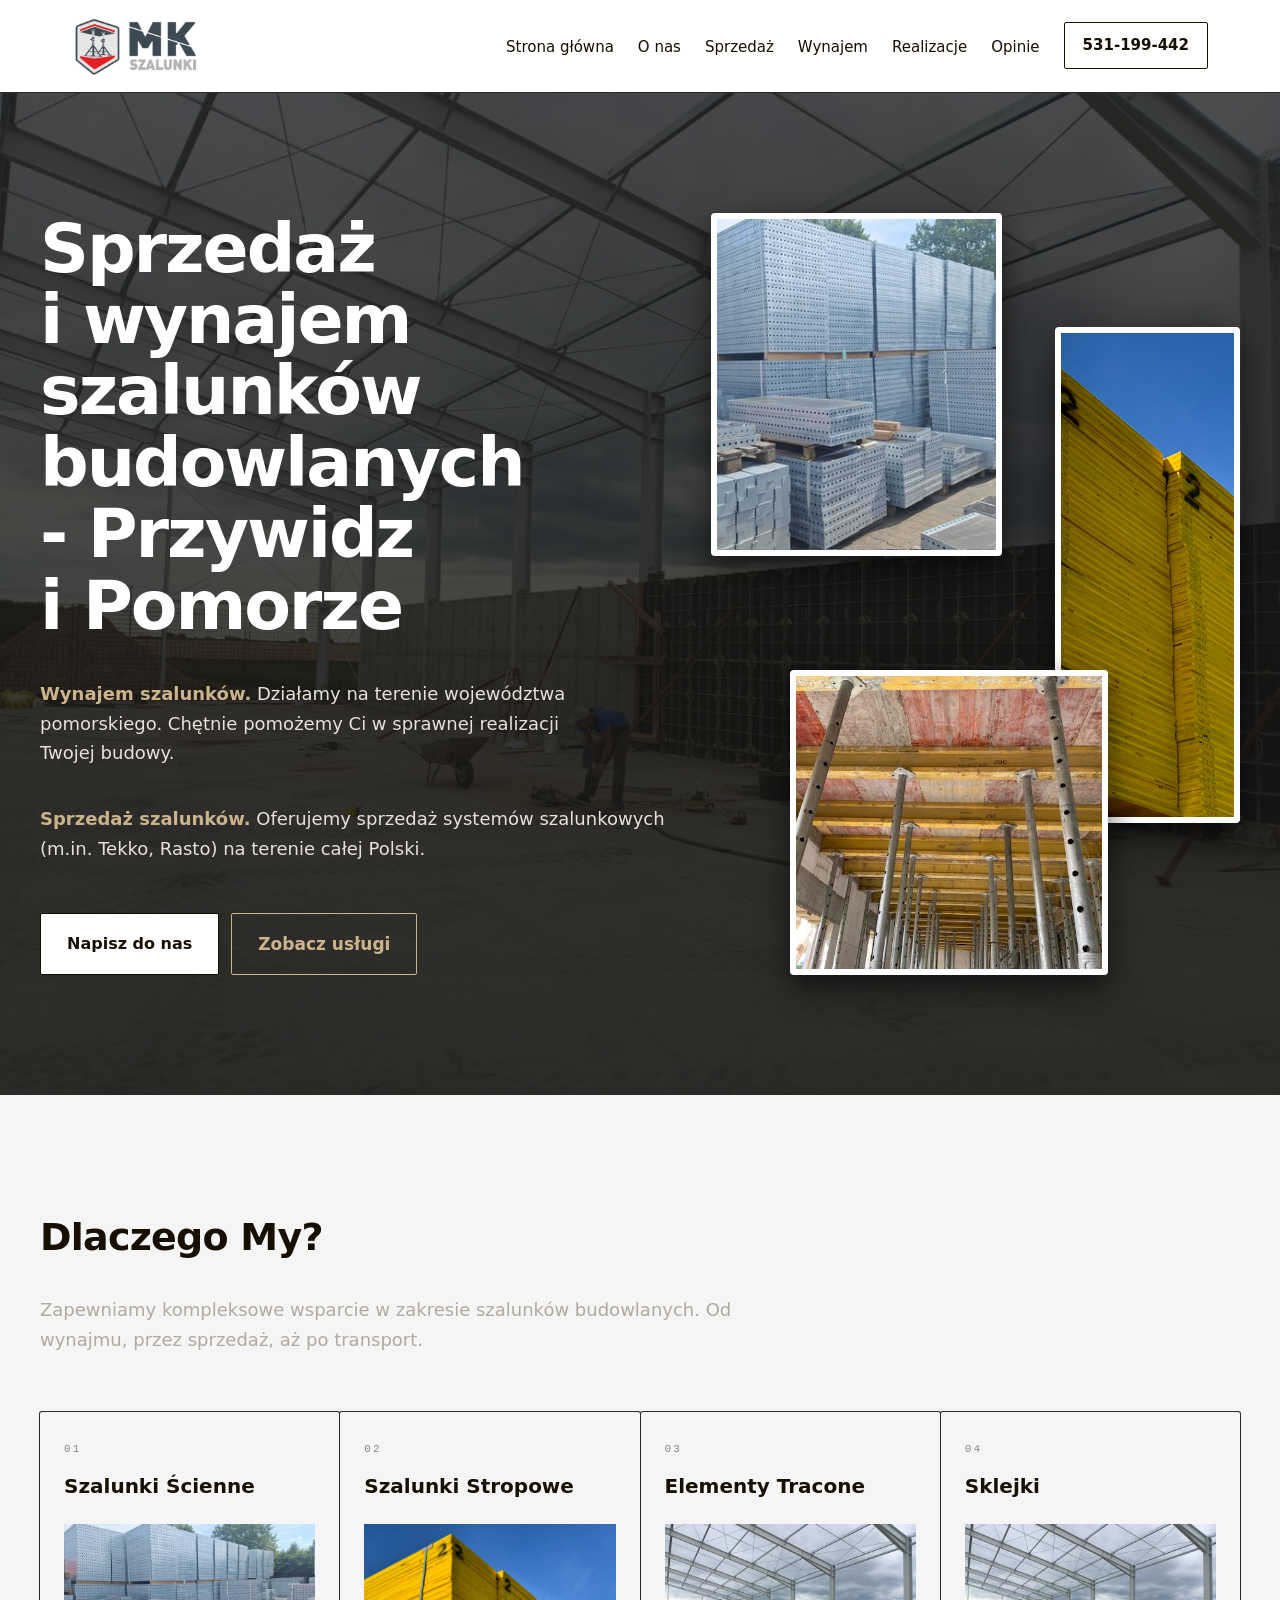
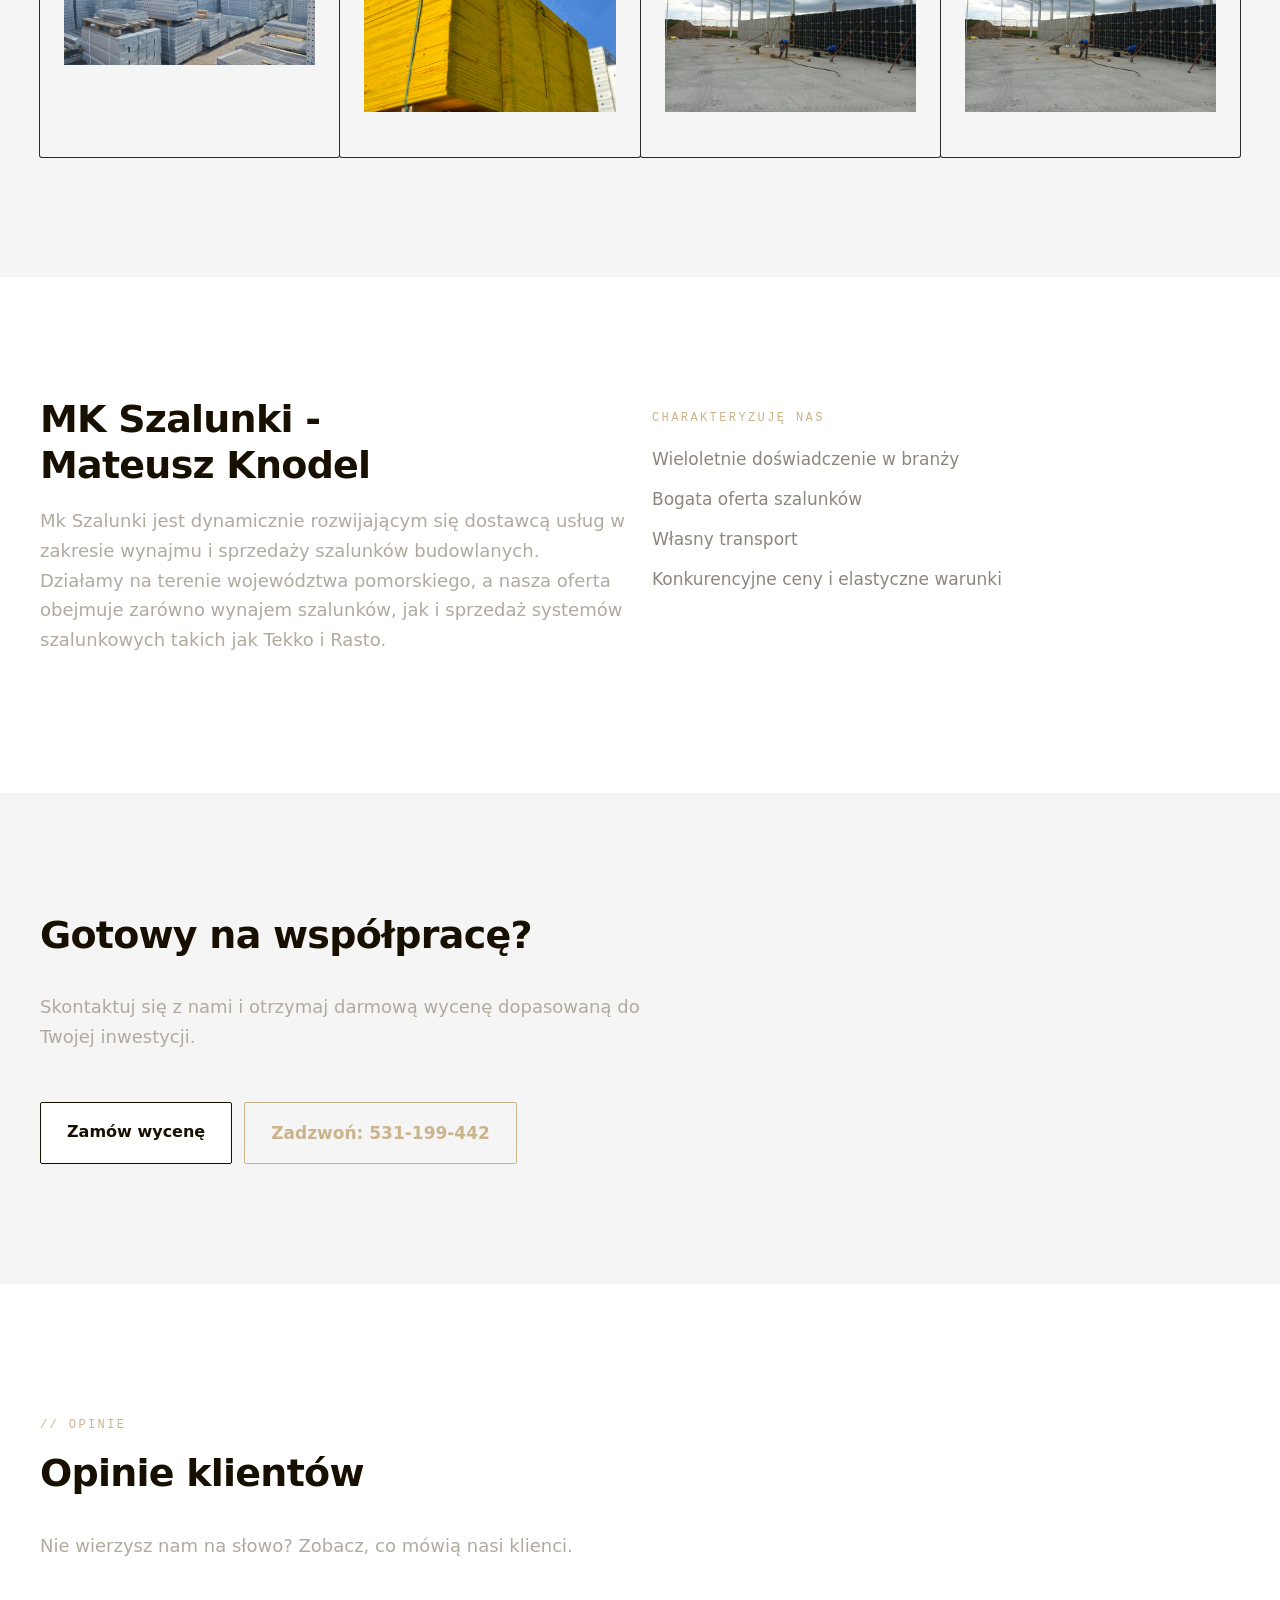
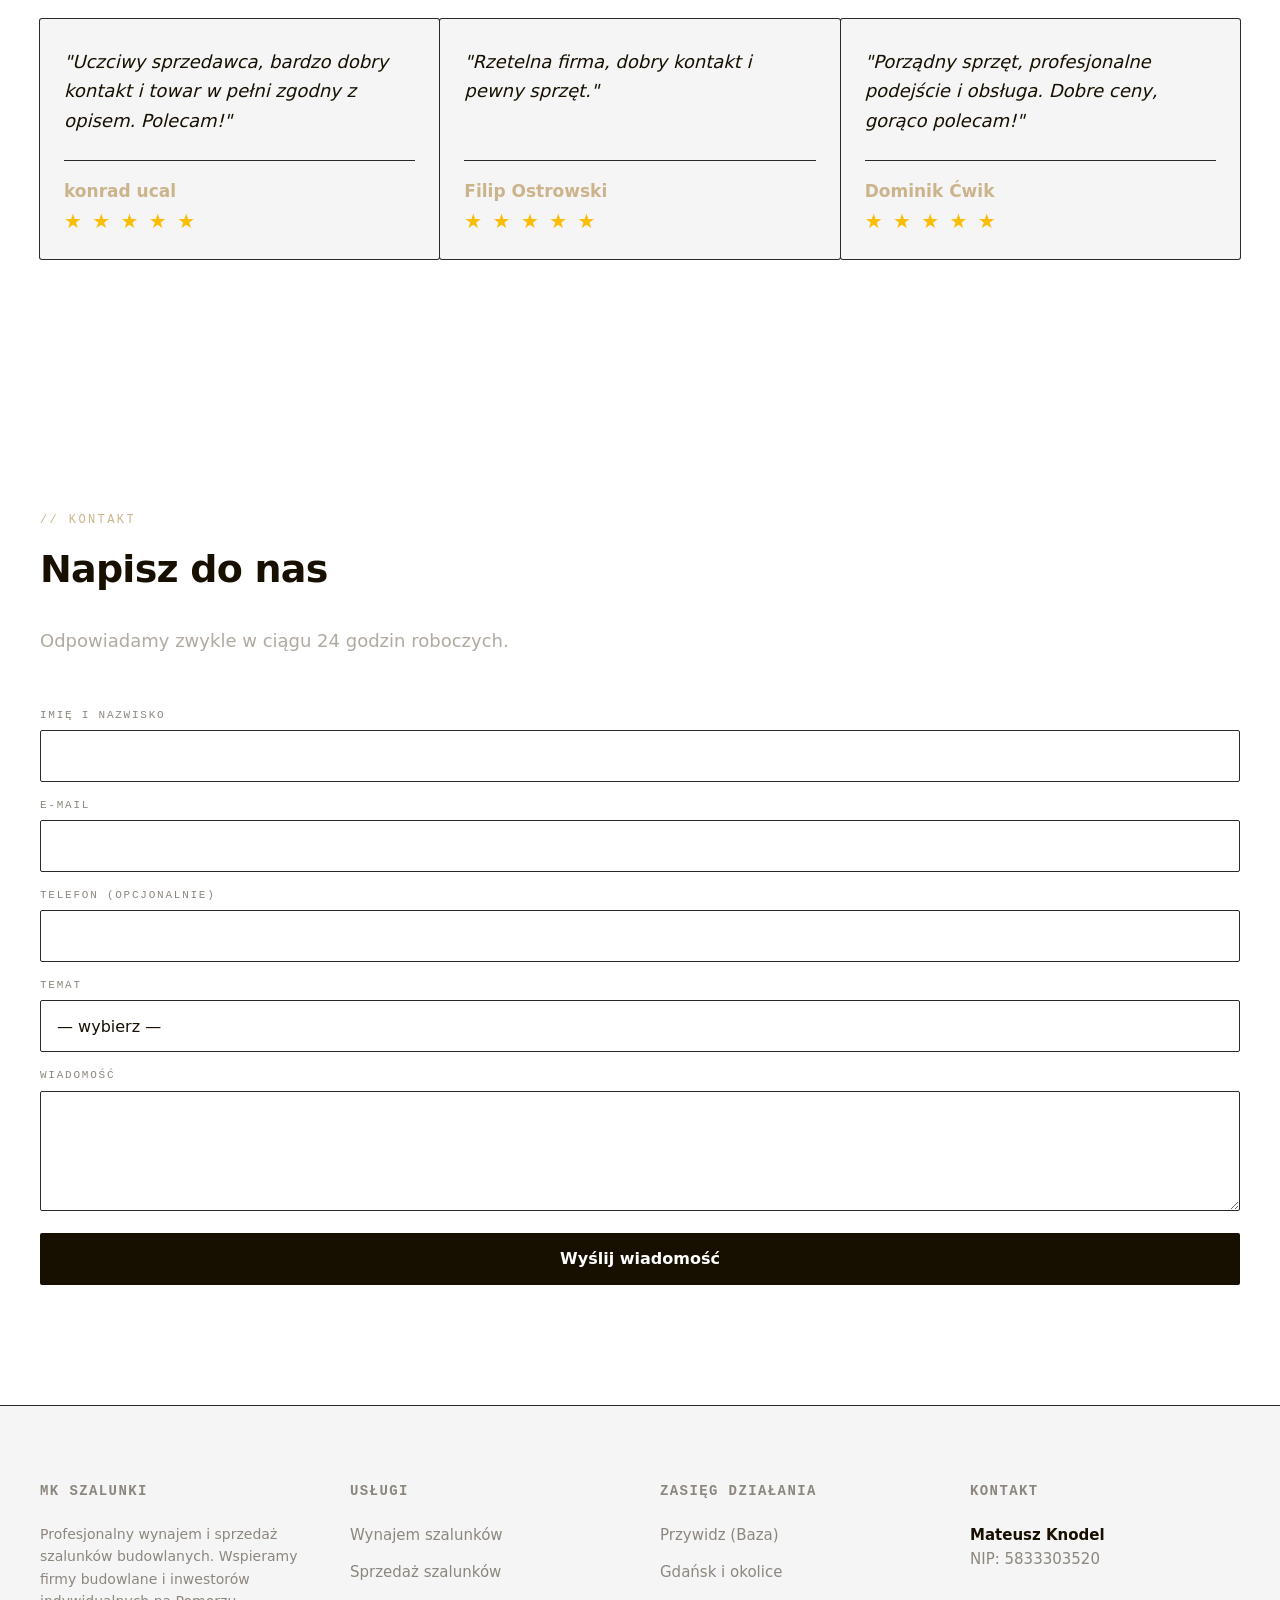
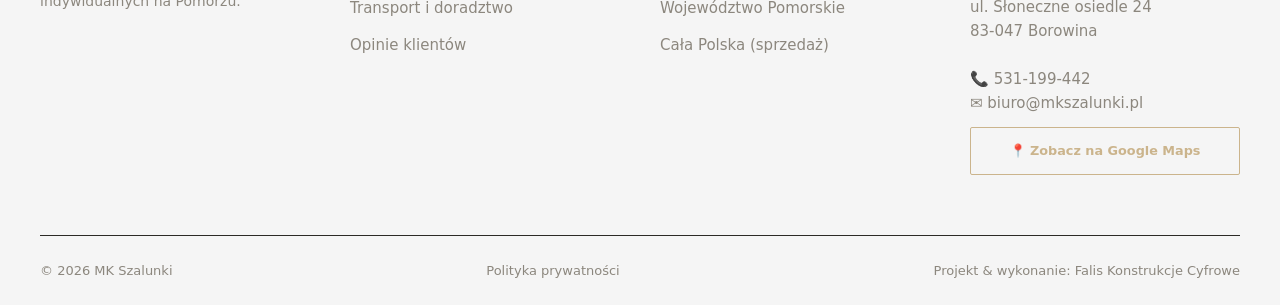
==== index.html @ f3b67e1b "Pierwszy commit - strona MK Szalunki" ====
<!doctype html>
<html lang="pl">
  <head>
    <meta charset="utf-8" />
    <meta
      name="viewport"
      content="width=device-width, initial-scale=1, viewport-fit=cover"
    />
    <meta name="color-scheme" content="dark" />
    <meta name="theme-color" content="#0f0e0d" />

    <!-- ================= SEO ================= -->
    <title>MK Szalunki - Wynajem i Sprzedaż Szalunków Przywidz i Pomorze</title>
    <meta
      name="description"
      content="MK Szalunki oferuje profesjonalny wynajem szalunków na Pomorzu (Przywidz, Gdańsk) oraz sprzedaż systemów Tekko i Rasto w całej Polsce. Doradztwo i atrakcyjne ceny. Sprawdź naszą ofertę!"
    />
    <link rel="canonical" href="https://mkszalunki.pl/" />
    <meta name="robots" content="index, follow, max-image-preview:large" />

    <!-- ================= Open Graph ================= -->
    <meta property="og:type" content="website" />
    <meta property="og:locale" content="pl_PL" />
    <meta property="og:site_name" content="MK Szalunki" />
    <meta
      property="og:title"
      content="MK Szalunki - Wynajem i Sprzedaż Szalunków"
    />
    <meta
      property="og:description"
      content="Wynajem szalunków na Pomorzu i sprzedaż w całej Polsce. Profesjonalne doradztwo i atrakcyjne ceny."
    />
    <meta property="og:url" content="https://mkszalunki.pl/" />
    <meta
      property="og:image"
      content="https://mkszalunki.pl/media/og-image.jpg"
    />
    <meta property="og:image:width" content="1200" />
    <meta property="og:image:height" content="630" />

    <!-- ================= Twitter / X ================= -->
    <meta name="twitter:card" content="summary_large_image" />
    <meta
      name="twitter:title"
      content="MK Szalunki - Wynajem i Sprzedaż Szalunków"
    />
    <meta
      name="twitter:description"
      content="Wynajem szalunków na Pomorzu i sprzedaż w całej Polsce."
    />
    <meta
      name="twitter:image"
      content="https://mkszalunki.pl/media/og-image.jpg"
    />

    <!-- ================= Ikonka ================= -->
    <link rel="icon" href="favicon.svg" type="image/svg+xml" />

    <!-- ================= Style ================= -->
    <link rel="stylesheet" href="style.css" />

    <!-- ================= Structured Data (GEO / SEO) ================= -->
    <script type="application/ld+json">
      {
        "@context": "https://schema.org",
        "@type": "LocalBusiness",
        "name": "MK Szalunki",
        "url": "https://mkszalunki.pl",
        "logo": "https://mkszalunki.pl/logo.svg",
        "image": "https://mkszalunki.pl/media/og-image.jpg",
        "telephone": "+48531199442",
        "email": "biuro@mkszalunki.pl",
        "address": {
          "@type": "PostalAddress",
          "addressLocality": "Przywidz",
          "addressRegion": "Pomorskie",
          "addressCountry": "PL"
        },
        "contactPoint": {
          "@type": "ContactPoint",
          "telephone": "+48531199442",
          "email": "biuro@mkszalunki.pl",
          "contactType": "customer service",
          "availableLanguage": ["pl", "en"]
        }
      }
    </script>
  </head>

  <body>
    <!-- Skip link (a11y) -->
    <a class="screen-reader-text" href="#main">Przejdź do treści</a>

    <div class="wp-site-blocks">
      <!-- ============================================================
         HEADER — wstrzykiwany z header.html
         ============================================================ -->
      <div data-include="header.html"></div>

      <!-- ============================================================
         MAIN
         ============================================================ -->
      <main id="main">
        <!-- ===================== HERO ===================== -->
        <section class="fl-hero fl-section" aria-labelledby="hero-title">
          <div class="fl-hero__grid">
            <!-- LEWA STRONA: Tekst na tle zdjęcia -->
            <div class="fl-hero__content fl-reveal">
              <h1 id="hero-title" class="fl-h1">
                Sprzedaż i wynajem szalunków budowlanych - Przywidz i Pomorze
              </h1>
              <p class="fl-lead">
                <a href="#uslugi"><b>Wynajem szalunków.</b></a> Działamy na
                terenie województwa pomorskiego. Chętnie pomożemy Ci w sprawnej
                realizacji Twojej budowy.
              </p>
              <p class="fl-lead">
                <a href="#uslugi"><b>Sprzedaż szalunków.</b></a> Oferujemy
                sprzedaż systemów szalunkowych (m.in. Tekko, Rasto) na terenie
                całej Polski.
              </p>
              <div class="fl-hero__actions">
                <a class="fl-btn" href="#kontakt">Napisz do nas</a>
                <a class="fl-btn-ghost" href="#uslugi">Zobacz usługi</a>
              </div>
            </div>

            <!-- PRAWA STRONA: 3 pola na zdjęcia -->
            <div class="fl-hero__gallery fl-reveal">
              <img
                src="media/1-1.jpg"
                class="fl-hero__img fl-hero__img-1"
                alt="Szalunki ścienne na budowie"
              />
              <img
                src="media/Plyta-Trojwarstwowa-nieokuta-2klasy.jpeg"
                class="fl-hero__img fl-hero__img-2"
                alt="Montaż szalunków stropowych"
              />
              <img
                src="media/szalunek-4-rotated.jpg"
                class="fl-hero__img fl-hero__img-3"
                alt="Transport szalunków Tekko"
              />
            </div>
          </div>
        </section>

        <!-- ===================== USŁUGI (3 karty) ===================== -->
        <section
          id="uslugi"
          class="fl-section fl-section--surface"
          aria-labelledby="uslugi-title"
        >
          <h2 id="uslugi-title" class="fl-h2">Dlaczego My?</h2>
          <p class="fl-lead">
            Zapewniamy kompleksowe wsparcie w zakresie szalunków budowlanych. Od
            wynajmu, przez sprzedaż, aż po transport.
          </p>

          <div class="fl-grid fl-grid--4">
            <article class="fl-card fl-reveal">
              <div class="fl-card__num">01</div>
              <h3 class="fl-h3">Szalunki Ścienne</h3>
              <p class="fl-muted">
                <img
                  src="/media/1-1.jpg"
                  alt="Płyta szalunkowa 3-warstwowa"
                  class="fl-card__img"
                />
              </p>
            </article>

            <article class="fl-card fl-reveal">
              <div class="fl-card__num">02</div>
              <h3 class="fl-h3">Szalunki Stropowe</h3>
              <p class="fl-muted">
                <img
                  src="/media/Plyta-Trojwarstwowa-nieokuta-2klasy.jpeg"
                  alt="Płyta szalunkowa 2-kласa"
                  class="fl-card__img"
                />
              </p>
            </article>

            <article class="fl-card fl-reveal">
              <div class="fl-card__num">03</div>
              <h3 class="fl-h3">Elementy Tracone</h3>
              <p class="fl-muted">
                <img
                  src="/media/Szalunek-typu-Tekko.jpg"
                  alt="Szalunki tracone"
                  class="fl-card__img"
                />
              </p>
            </article>
            <article class="fl-card fl-reveal">
              <div class="fl-card__num">04</div>
              <h3 class="fl-h3">Sklejki</h3>
              <p class="fl-muted">
                <img
                  src="/media/Szalunek-typu-Tekko.jpg"
                  alt="Szalunki tracone"
                  class="fl-card__img"
                />
              </p>
            </article>
          </div>
        </section>

        <!-- ===================== SPLIT: dwie kolumny ===================== -->
        <section id="o-nas" class="fl-section" aria-labelledby="o-nas-title">
          <div class="wp-block-columns">
            <div class="wp-block-column">
              <h2 id="o-nas-title" class="fl-h2 fl-reveal">
                MK Szalunki - Mateusz Knodel
              </h2>
              <p class="fl-lead fl-reveal">
                Mk Szalunki jest dynamicznie rozwijającym się dostawcą usług w
                zakresie wynajmu i sprzedaży szalunków budowlanych. Działamy na
                terenie województwa pomorskiego, a nasza oferta obejmuje zarówno
                wynajem szalunków, jak i sprzedaż systemów szalunkowych takich
                jak Tekko i Rasto.
              </p>
            </div>
            <div class="wp-block-column">
              <p class="fl-label">Charakteryzuję nas</p>
              <ul class="fl-list">
                <li class="fl-muted">Wieloletnie doświadczenie w branży</li>
                <li class="fl-muted">Bogata oferta szalunków</li>
                <li class="fl-muted">Własny transport</li>
                <li class="fl-muted">
                  Konkurencyjne ceny i elastyczne warunki
                </li>
              </ul>
            </div>
          </div>
        </section>

        <!-- ===================== CTA ===================== -->
        <section
          class="fl-section fl-section--surface"
          aria-labelledby="cta-title"
        >
          <h2 id="cta-title" class="fl-h2 fl-reveal">Gotowy na współpracę?</h2>
          <p class="fl-lead fl-reveal">
            Skontaktuj się z nami i otrzymaj darmową wycenę dopasowaną do Twojej
            inwestycji.
          </p>
          <div class="fl-hero__actions fl-reveal">
            <a class="fl-btn" href="#kontakt">Zamów wycenę</a>
            <a class="fl-btn-ghost" href="tel:+48531199442"
              >Zadzwoń: 531-199-442</a
            >
          </div>
        </section>

        <!-- ===================== Opinie ===================== -->
        <section id="opinie" class="fl-section" aria-labelledby="opinie-title">
          <p class="fl-label">// Opinie</p>
          <h2 id="opinie-title" class="fl-h2">Opinie klientów</h2>
          <p class="fl-lead">
            Nie wierzysz nam na słowo? Zobacz, co mówią nasi klienci.
          </p>

          <div class="fl-grid fl-grid--3">
            <!-- Karta opinii 1 -->
            <article class="fl-card fl-reveal">
              <blockquote class="fl-quote">
                <p>
                  "Uczciwy sprzedawca, bardzo dobry kontakt i towar w pełni
                  zgodny z opisem. Polecam!"
                </p>
              </blockquote>
              <div class="fl-quote__author">
                <cite>konrad ucal</cite>
                <div class="fl-stars" aria-label="Ocena 5 na 5 gwiazdek">
                  &#9733;&nbsp;&#9733;&nbsp;&#9733;&nbsp;&#9733;&nbsp;&#9733;
                </div>
              </div>
            </article>

            <!-- Karta opinii 2 -->
            <article class="fl-card fl-reveal">
              <blockquote class="fl-quote">
                <p>"Rzetelna firma, dobry kontakt i pewny sprzęt."</p>
              </blockquote>
              <div class="fl-quote__author">
                <cite>Filip Ostrowski</cite>
                <div class="fl-stars" aria-label="Ocena 5 na 5 gwiazdek">
                  &#9733;&nbsp;&#9733;&nbsp;&#9733;&nbsp;&#9733;&nbsp;&#9733;
                </div>
              </div>
            </article>

            <!-- Karta opinii 3 -->
            <article class="fl-card fl-reveal">
              <blockquote class="fl-quote">
                <p>
                  "Porządny sprzęt, profesjonalne podejście i obsługa. Dobre
                  ceny, gorąco polecam!"
                </p>
              </blockquote>
              <div class="fl-quote__author">
                <cite>Dominik Ćwik</cite>
                <div class="fl-stars" aria-label="Ocena 5 na 5 gwiazdek">
                  &#9733;&nbsp;&#9733;&nbsp;&#9733;&nbsp;&#9733;&nbsp;&#9733;
                </div>
              </div>
            </article>
          </div>
        </section>

        <!-- ===================== KONTAKT (formularz) ===================== -->
        <section
          id="kontakt"
          class="fl-section"
          aria-labelledby="kontakt-title"
        >
          <p class="fl-label">// Kontakt</p>
          <h2 id="kontakt-title" class="fl-h2">Napisz do nas</h2>
          <p class="fl-lead">Odpowiadamy zwykle w ciągu 24 godzin roboczych.</p>

          <form class="fl-form" action="#" method="post" novalidate>
            <div>
              <label for="f-name">Imię i nazwisko</label>
              <input
                id="f-name"
                name="name"
                type="text"
                required
                autocomplete="name"
              />
            </div>

            <div>
              <label for="f-email">E-mail</label>
              <input
                id="f-email"
                name="email"
                type="email"
                required
                autocomplete="email"
              />
            </div>

            <div>
              <label for="f-tel">Telefon (opcjonalnie)</label>
              <input
                id="f-tel"
                name="tel"
                type="tel"
                autocomplete="tel"
                inputmode="tel"
              />
            </div>

            <div>
              <label for="f-topic">Temat</label>
              <select id="f-topic" name="topic">
                <option value="">— wybierz —</option>
                <option value="wycena">Wycena</option>
                <option value="wspolpraca">Współpraca</option>
                <option value="inne">Inne</option>
              </select>
            </div>

            <div>
              <label for="f-msg">Wiadomość</label>
              <textarea id="f-msg" name="message" required></textarea>
            </div>

            <!-- Honeypot antyspamowy -->
            <input
              type="text"
              name="_trap"
              class="fl-form__trap"
              tabindex="-1"
              autocomplete="off"
              aria-hidden="true"
            />

            <button type="submit" class="fl-btn">Wyślij wiadomość</button>
          </form>
        </section>
      </main>

      <!-- ============================================================
         FOOTER — wstrzykiwany z footer.html
         ============================================================ -->
      <div data-include="footer.html"></div>
    </div>
    <!-- /.wp-site-blocks -->

    <script src="script.js" defer></script>
  </body>
</html>
---- style.css ----
/*
Theme Name: FL Framework
Theme URI: https://konstrukcjecyfrowe.pl
Author: Falis Konstrukcje Cyfrowe
Author URI: https://konstrukcjecyfrowe.pl
Description: Autorski framework autorstwa Falis Konstrukcje Cyfrowe.
Version: 1.0.0
License: GNU General Public License v2 or later
Text Domain: fl-framework
*/

/* ==========================================================================
   Variables
   ========================================================================== */
:root {
  --fl-bg: #ffffff;
  --fl-surface: #f5f5f5;
  --fl-layer: #1f1d1a;
  --fl-line: #2c2a26;
  --fl-txt: #171001;
  --fl-body: #b0aaa0;
  --fl-muted: #8c877e;
  --fl-sand: #cbb48c;
  --fl-sand-hi: #e2aeae;

  --fl-font:
    system-ui, -apple-system, "Segoe UI Variable Text", "Segoe UI",
    "Helvetica Neue", Helvetica, "Liberation Sans", Arial, sans-serif;
  --fl-mono:
    ui-monospace, "SF Mono", "Cascadia Mono", "Segoe UI Mono", Menlo, Consolas,
    monospace;

  --fl-max: 1200px;
  --fl-pad: 20px;
  --fl-gap: 16px;
  --fl-section: 64px;
  --fl-head: 64px;

  --fl-radius: 2px;
  --fl-ease: cubic-bezier(0.2, 0.6, 0.2, 1);
}

@media (min-width: 48em) {
  :root {
    --fl-pad: 28px;
    --fl-gap: 24px;
    --fl-section: 88px;
  }
}

@media (min-width: 64em) {
  :root {
    --fl-pad: 32px;
    --fl-section: 120px;
  }
}

@media (min-width: 90em) {
  :root {
    --fl-pad: 48px;
    --fl-gap: 32px;
  }
}

/* ==========================================================================
   Reset & Base
   ========================================================================== */
*,
*::before,
*::after {
  box-sizing: border-box;
}

html {
  scroll-behavior: smooth;
  scroll-padding-top: calc(var(--fl-head) + 8px);
}

body {
  background: var(--fl-bg);
  color: var(--fl-txt);
  font-family: var(--fl-font);
  font-size: 17px;
  line-height: 1.65;
  margin: 0;
  -webkit-font-smoothing: antialiased;
  text-rendering: optimizeLegibility;
  min-height: 100dvh;
}

img,
picture,
video,
svg {
  max-width: 100%;
  height: auto;
  display: block;
}

::selection {
  background: var(--fl-sand);
  color: var(--fl-bg);
}

body a {
  color: var(--fl-sand);
  text-decoration: none;
  transition: color 0.2s var(--fl-ease);
}

body a:hover {
  color: var(--fl-sand-hi);
}

/* ==========================================================================
   Typography & Layout
   ========================================================================== */
.fl-label {
  font-family: var(--fl-mono);
  font-size: 12px;
  letter-spacing: 0.2em;
  text-transform: uppercase;
  color: var(--fl-sand);
  margin-bottom: 16px;
}

.fl-h1 {
  font-size: clamp(2.25rem, 7vw, 4.25rem);
  line-height: 1.05;
  letter-spacing: -0.03em;
  font-weight: 700;
  margin: 0 0 20px;
  text-wrap: balance;
}

.fl-h2 {
  font-size: clamp(1.625rem, 4vw, 2.375rem);
  line-height: 1.2;
  letter-spacing: -0.02em;
  font-weight: 650;
  margin: 0 0 16px;
  text-wrap: balance;
}

.fl-h3 {
  font-size: 1.25rem;
  font-weight: 600;
  line-height: 1.3;
  margin: 0 0 8px;
}

.fl-lead {
  font-size: 1.125rem;
  color: var(--fl-body);
  max-width: 62ch;
  text-wrap: pretty;
}

.fl-muted {
  color: var(--fl-muted);
}

.fl-small {
  font-size: 0.875rem;
  color: var(--fl-muted);
}

.fl-section {
  padding-block: var(--fl-section);
  padding-inline: var(--fl-pad);
  display: grid;
  grid-template-columns: minmax(0, var(--fl-max));
  justify-content: center;
}

.fl-section--surface {
  background: var(--fl-surface);
  color: var(--fl-txt);
}

/* ==========================================================================
   Components (Buttons & Cards)
   ========================================================================== */
a.fl-btn,
.fl-btn .wp-block-button__link {
  display: inline-flex;
  align-items: center;
  justify-content: center;
  background: var(--fl-bg);
  color: var(--fl-txt);
  font-weight: 600;
  font-size: 1rem;
  padding: 16px 26px;
  border: 1px solid var(--fl-txt);
  border-radius: var(--fl-radius);
  min-height: 48px;
  transition: all 0.22s var(--fl-ease);
  cursor: pointer;
}

a.fl-btn:hover {
  background: var(--fl-sand);
  border-color: var(--fl-sand);
  color: var(--fl-bg);
}

a.fl-btn-ghost {
  position: relative;
  display: inline-flex;
  align-items: center;
  justify-content: center;
  overflow: hidden;
  background: transparent;
  color: var(--fl-sand);
  padding: 16px 26px;
  min-height: 48px;
  border: 1px solid var(--fl-sand);
  border-radius: var(--fl-radius);
  font-weight: 600;
  transition: color 0.22s var(--fl-ease);
  z-index: 0;
}

a.fl-btn-ghost::before {
  content: "";
  position: absolute;
  inset: 0;
  background: var(--fl-sand);
  transform: scaleX(0);
  transform-origin: left center;
  transition: transform 0.22s var(--fl-ease);
  z-index: -1;
}

a.fl-btn-ghost:hover {
  color: var(--fl-bg);
}

a.fl-btn-ghost:hover::before {
  transform: scaleX(1);
}

.fl-grid {
  display: grid;
  gap: 1px;
  margin-top: 40px;
  align-items: stretch;
}

@media (min-width: 48em) {
  .fl-grid--4 {
    grid-template-columns: repeat(4, minmax(0, 1fr));
    grid-auto-rows: 1fr;
  }
  .fl-grid--3 {
    grid-template-columns: repeat(3, minmax(0, 1fr));
    grid-auto-rows: 1fr;
  }
  .fl-grid--2 {
    grid-template-columns: repeat(2, minmax(0, 1fr));
    grid-auto-rows: 1fr;
  }
}

.fl-card {
  display: flex;
  flex-direction: column;
  height: 100%;
  background: var(--fl-surface);
  box-shadow: 0 0 0 1px var(--fl-line);
  padding: 28px 24px;
  border-radius: var(--fl-radius);
  transition: all 0.22s var(--fl-ease);
  color: var(--fl-txt);
}

.fl-card:hover {
  background: var(--fl-layer);
  color: var(--fl-bg);
  box-shadow: 0 0 0 1px var(--fl-sand);
  transform: translateY(-3px);
}

/* Wymusza biały kolor dla wszystkich tekstów w środku karty przy hoverze */
.fl-card:hover * {
  color: var(--fl-bg) !important;
}

/* Wyjątek dla gwiazdek, żeby pozostały żółte na ciemnym tle */
.fl-card:hover .fl-stars {
  color: #fbbc04 !important;
}

.fl-card__num {
  font-family: var(--fl-mono);
  font-size: 0.6875rem;
  letter-spacing: 0.2em;
  color: var(--fl-muted);
  margin-bottom: 14px;
}

/* ==========================================================================
   Quotations & Ratings
   ========================================================================== */
.fl-quote {
  margin: 0 0 24px 0;
  font-size: 1.125rem;
  font-style: italic;
  color: var(--fl-txt);
}

.fl-quote p {
  margin: 0;
}

.fl-quote__author {
  margin-top: auto;
  display: flex;
  flex-direction: column;
  border-top: 1px solid var(--fl-line);
  padding-top: 16px;
}

.fl-quote__author cite {
  font-weight: 600;
  font-style: normal;
  color: var(--fl-sand);
}

.fl-stars {
  color: #fbbc04;
  font-size: 1.25rem;
  letter-spacing: 2px;
  line-height: 1;
  margin-top: 6px;
}

/* ==========================================================================
   Forms
   ========================================================================== */
.fl-form {
  display: grid;
  gap: 14px;
  margin-top: 32px;
  position: relative;
}

.fl-form label {
  font-family: var(--fl-mono);
  font-size: 0.6875rem;
  letter-spacing: 0.16em;
  text-transform: uppercase;
  color: var(--fl-muted);
  display: block;
  margin-bottom: 6px;
}

.fl-form input[type="text"],
.fl-form input[type="tel"],
.fl-form input[type="email"],
.fl-form select,
.fl-form textarea,
.fl-form .wpcf7-text,
.fl-form .wpcf7-email,
.fl-form .wpcf7-textarea {
  -webkit-appearance: none;
  appearance: none;
  box-sizing: border-box;
  width: 100%;
  min-height: 52px;
  background: var(--fl-bg) !important;
  border: 1px solid var(--fl-line) !important;
  border-radius: var(--fl-radius) !important;
  color: var(--fl-txt) !important;
  font-family: inherit;
  font-size: 16px;
  padding: 14px 16px;
  box-shadow: none !important;
  transition: all 0.2s linear;
}

.fl-form textarea {
  min-height: 120px;
  resize: vertical;
}

.fl-form input:focus,
.fl-form select:focus,
.fl-form textarea:focus {
  outline: none;
  border-color: var(--fl-sand) !important;
  background: var(--fl-layer) !important;
  color: var(--fl-bg) !important;
}

.fl-form button,
.fl-form input[type="submit"],
.fl-form .wpcf7-submit,
.fl-form .wpforms-submit {
  width: 100%;
  min-height: 52px;
  background: var(--fl-txt) !important;
  color: var(--fl-bg) !important;
  border: 0 !important;
  border-radius: var(--fl-radius) !important;
  font-family: inherit;
  font-size: 1rem;
  font-weight: 600;
  cursor: pointer;
  transition: background 0.22s var(--fl-ease);
}

.fl-form button:hover,
.fl-form input[type="submit"]:hover,
.fl-form .wpcf7-submit:hover {
  background: var(--fl-sand) !important;
}

.fl-form__trap {
  position: absolute !important;
  left: -9999px !important;
  width: 1px !important;
  height: 1px !important;
  opacity: 0 !important;
}

/* ==========================================================================
   WordPress Overrides
   ========================================================================== */
.fl-header,
.fl-hero,
.fl-section,
.fl-footer {
  box-sizing: border-box;
  width: 100%;
  max-width: none;
  margin-inline: 0;
}

.wp-site-blocks {
  padding-top: 0 !important;
  padding-bottom: 0 !important;
}

.wp-site-blocks > main {
  margin-top: 0 !important;
}

.fl-hero .wp-block-columns,
.fl-section .wp-block-columns,
.fl-footer .wp-block-columns {
  display: flex;
  flex-wrap: wrap;
  gap: var(--fl-gap);
}

.fl-hero .wp-block-column,
.fl-section .wp-block-column,
.fl-footer .wp-block-column {
  flex: 1 1 0;
  min-width: 0;
  word-break: break-word;
}

@media (max-width: 781px) {
  .fl-hero .wp-block-column,
  .fl-section .wp-block-column,
  .fl-footer .wp-block-column {
    flex-basis: 100% !important;
  }
}

.screen-reader-text {
  position: absolute !important;
  width: 1px;
  height: 1px;
  overflow: hidden;
  clip: rect(1px, 1px, 1px, 1px);
  white-space: nowrap;
}

.alignleft {
  float: left;
  margin-right: 1rem;
  margin-bottom: 1rem;
}
.alignright {
  float: right;
  margin-left: 1rem;
  margin-bottom: 1rem;
}
.aligncenter {
  display: block;
  margin-inline: auto;
  margin-bottom: 1rem;
}

/* ==========================================================================
   Animations & Accessibility
   ========================================================================== */
@supports (animation-timeline: view()) {
  @media (prefers-reduced-motion: no-preference) {
    .fl-reveal {
      animation: fl-in linear both;
      animation-timeline: view();
      animation-range: entry 10% cover 26%;
    }
  }
}

@keyframes fl-in {
  from {
    opacity: 0;
    transform: translateY(18px);
  }
  to {
    opacity: 1;
    transform: none;
  }
}

@media (prefers-reduced-motion: reduce) {
  * {
    animation: none !important;
    transition: none !important;
    scroll-behavior: auto !important;
  }
}

/* ==========================================================================
   Header
   ========================================================================== */
.fl-header {
  position: sticky;
  top: 0;
  z-index: 50;
  background: color-mix(in srgb, var(--fl-bg) 88%, transparent);
  backdrop-filter: blur(10px);
  -webkit-backdrop-filter: blur(10px);
  border-bottom: 1px solid var(--fl-line);
  transition: transform 0.25s var(--fl-ease);
}

.fl-header--hidden {
  transform: translateY(-100%);
}

.fl-header__inner {
  display: flex;
  align-items: center;
  justify-content: space-between;
  gap: var(--fl-gap);
  max-width: var(--fl-max);
  margin-inline: auto;
  padding: 14px var(--fl-pad);
  min-height: var(--fl-head);
}

.fl-header__brand {
  display: inline-flex;
  align-items: center;
  gap: 8px;
  font-weight: 700;
  color: var(--fl-txt);
}

.fl-header__brand img {
  display: block;
  width: 130px;
  height: auto;
}

.fl-header__brand span {
  color: var(--fl-sand);
}

.fl-header__nav ul {
  display: flex;
  align-items: center;
  gap: 24px;
  margin: 0;
  padding: 0;
  list-style: none;
}

.fl-header__nav a {
  font-size: 0.9375rem;
  color: var(--fl-txt);
}

.fl-header__nav a:hover {
  color: var(--fl-sand-hi);
}

.fl-header__nav .fl-btn {
  padding: 10px 18px;
  min-height: 40px;
  font-size: 0.9375rem;
  color: var(--fl-txt);
}

.fl-header__nav .fl-btn:hover {
  color: var(--fl-bg);
}

/* ==========================================================================
   Hero
   ========================================================================== */
.fl-hero {
  background-image:
    linear-gradient(rgba(23, 22, 20, 0.75), rgba(23, 22, 20, 0.85)),
    url("media/Szalunek-typu-Tekko.jpg");
  background-size: cover;
  background-position: center;
  background-repeat: no-repeat;
  color: #ffffff;
}

.fl-hero__grid {
  display: grid;
  gap: var(--fl-gap);
  align-items: stretch;
}

.fl-hero__content {
  display: flex;
  flex-direction: column;
  justify-content: center;
}

.fl-hero__content .fl-h1 {
  color: #ffffff;
}

.fl-hero__content .fl-lead {
  color: #e6e2da;
}

.fl-hero__content .fl-lead a {
  color: var(--fl-sand);
}

.fl-hero__content .fl-lead a:hover {
  color: var(--fl-sand-hi);
}

.fl-hero__gallery {
  display: none;
}

.fl-hero__actions {
  display: flex;
  flex-wrap: wrap;
  gap: 12px;
  margin-top: 32px;
}

/* Hero Desktop Collage */
@media (min-width: 64em) {
  .fl-hero__grid {
    grid-template-columns: 1.1fr 0.9fr;
  }

  .fl-hero__content {
    padding-right: 20px;
  }

  .fl-hero__gallery {
    display: block;
    position: relative;
    min-height: 550px;
  }

  .fl-hero__img {
    position: absolute;
    object-fit: cover;
    object-position: center;
    border-radius: 4px;
    border: 6px solid #ffffff;
    box-shadow: 0 12px 32px rgba(0, 0, 0, 0.6);
    transition:
      transform 0.3s ease,
      z-index 0.3s ease;
  }

  .fl-hero__img-1 {
    top: 0;
    left: 0;
    width: 55%;
    height: 45%;
    z-index: 1;
  }

  .fl-hero__img-2 {
    top: 15%;
    right: 0;
    width: 35%;
    height: 65%;
    z-index: 2;
  }

  .fl-hero__img-3 {
    bottom: 0;
    left: 15%;
    width: 60%;
    height: 40%;
    z-index: 3;
  }

  .fl-hero__gallery img:hover {
    z-index: 10;
    transform: scale(1.03);
  }
}

/* ==========================================================================
   Utilities & Footer
   ========================================================================== */
.fl-list {
  list-style: none;
  padding: 0;
  margin: 0;
  display: grid;
  gap: 12px;
}

.fl-footer {
  background: var(--fl-surface);
  border-top: 1px solid var(--fl-line);
  padding-top: 60px;
  padding-inline: var(--fl-pad);
  color: var(--fl-txt);
}

/* Główna siatka - automatycznie dopasowuje kolumny */
.fl-footer__inner {
  display: grid;
  gap: 40px;
  max-width: var(--fl-max);
  margin-inline: auto;
  /* Mobile: 1 kolumna, Tablet: 2, Desktop: 4 */
  grid-template-columns: repeat(auto-fit, minmax(240px, 1fr));
}

.fl-foot-title {
  font-family: var(--fl-mono);
  font-size: 0.875rem;
  letter-spacing: 0.1em;
  text-transform: uppercase;
  font-weight: 700;
  color: var(--fl-txt);
  margin-bottom: 20px;
}

.fl-footer__col p {
  color: var(--fl-muted);
}

/* Listy w stopce */
.fl-footer__list {
  list-style: none;
  padding: 0;
  margin: 0;
  display: flex;
  flex-direction: column;
  gap: 12px;
}

.fl-footer__list li {
  color: var(--fl-muted);
  font-size: 0.9375rem;
}

.fl-footer__list a,
.fl-footer__link {
  color: var(--fl-muted);
  transition: color 0.2s var(--fl-ease);
}

.fl-footer__list a:hover,
.fl-footer__link:hover {
  color: var(--fl-sand);
}

/* Adres (dane NAP) */
.fl-footer__address {
  font-style: normal;
  color: var(--fl-muted);
  font-size: 0.9375rem;
  line-height: 1.6;
}

.fl-footer__address strong {
  color: var(--fl-txt);
}

/* Dolny pasek */
.fl-footer__bar {
  max-width: var(--fl-max);
  margin-inline: auto;
  margin-top: 60px;
  padding-block: 24px;
  border-top: 1px solid var(--fl-line);
  display: flex;
  flex-direction: column;
  gap: 12px;
  font-size: 0.8125rem;
  color: var(--fl-muted);
}

.fl-footer__bar a {
  color: var(--fl-muted);
}

.fl-footer__bar a:hover {
  color: var(--fl-sand);
}

@media (min-width: 48em) {
  .fl-footer__bar {
    flex-direction: row;
    justify-content: space-between;
    align-items: center;
  }
}

/* ==========================================================================
   Mobile Menu
   ========================================================================== */
@media (max-width: 47.99em) {
  .fl-header__nav ul {
    gap: 14px;
  }
  .fl-header__nav a:not(.fl-btn) {
    font-size: 0.875rem;
  }
  .fl-header__inner {
    padding-block: 10px;
  }
}

body.fl-no-scroll {
  overflow: hidden;
}

.fl-header__toggle {
  display: none;
  align-items: center;
  justify-content: center;
  width: 44px;
  height: 44px;
  padding: 0;
  background: transparent;
  border: 1px solid var(--fl-line);
  border-radius: var(--fl-radius);
  color: var(--fl-txt);
  cursor: pointer;
  transition:
    border-color 0.2s var(--fl-ease),
    background 0.2s var(--fl-ease);
  -webkit-tap-highlight-color: transparent;
}

.fl-header__toggle:hover {
  border-color: var(--fl-sand);
  background: var(--fl-layer);
}

.fl-header__toggle:focus-visible {
  outline: 2px solid var(--fl-sand);
  outline-offset: 2px;
}

.fl-header__toggle-bars {
  position: relative;
  display: block;
  width: 20px;
  height: 14px;
}

.fl-header__toggle-bars span {
  position: absolute;
  left: 0;
  width: 100%;
  height: 2px;
  background: currentColor;
  border-radius: 1px;
  transition:
    transform 0.25s var(--fl-ease),
    opacity 0.2s var(--fl-ease),
    top 0.25s var(--fl-ease);
}

.fl-header__toggle-bars span:nth-child(1) {
  top: 0;
}
.fl-header__toggle-bars span:nth-child(2) {
  top: 6px;
}
.fl-header__toggle-bars span:nth-child(3) {
  top: 12px;
}

.fl-header.is-open .fl-header__toggle-bars span:nth-child(1) {
  top: 6px;
  transform: rotate(45deg);
}
.fl-header.is-open .fl-header__toggle-bars span:nth-child(2) {
  opacity: 0;
}
.fl-header.is-open .fl-header__toggle-bars span:nth-child(3) {
  top: 6px;
  transform: rotate(-45deg);
}

@media (max-width: 47.99em) {
  .fl-header__toggle {
    display: inline-flex;
  }

  .fl-header__nav {
    position: fixed;
    inset: var(--fl-head) 0 0 0;
    background: var(--fl-bg);
    padding: var(--fl-pad);
    border-top: 1px solid var(--fl-line);
    transform: translateY(-8px);
    opacity: 0;
    visibility: hidden;
    pointer-events: none;
    transition:
      opacity 0.22s var(--fl-ease),
      transform 0.22s var(--fl-ease),
      visibility 0.22s var(--fl-ease);
    overflow-y: auto;
    z-index: 40;
  }

  .fl-header.is-open .fl-header__nav {
    transform: translateY(0);
    opacity: 1;
    visibility: visible;
    pointer-events: auto;
  }

  .fl-header__nav ul {
    flex-direction: column;
    align-items: stretch;
    gap: 0;
  }

  .fl-header__nav li {
    border-bottom: 1px solid var(--fl-line);
  }

  .fl-header__nav li:last-child {
    border-bottom: 0;
    padding-top: 16px;
  }

  .fl-header__nav a {
    display: block;
    padding: 16px 4px;
    font-size: 1.125rem;
    color: var(--fl-txt);
  }

  .fl-header__nav a:hover {
    color: var(--fl-sand);
  }

  .fl-header__nav .fl-btn {
    display: flex;
    width: 100%;
    min-height: 52px;
    padding: 16px 26px;
    font-size: 1rem;
  }

  .fl-header__toggle {
    position: relative;
    z-index: 60;
  }
}

@media (prefers-reduced-motion: reduce) {
  .fl-header,
  .fl-header__nav,
  .fl-header__toggle-bars span {
    transition: none !important;
  }
}
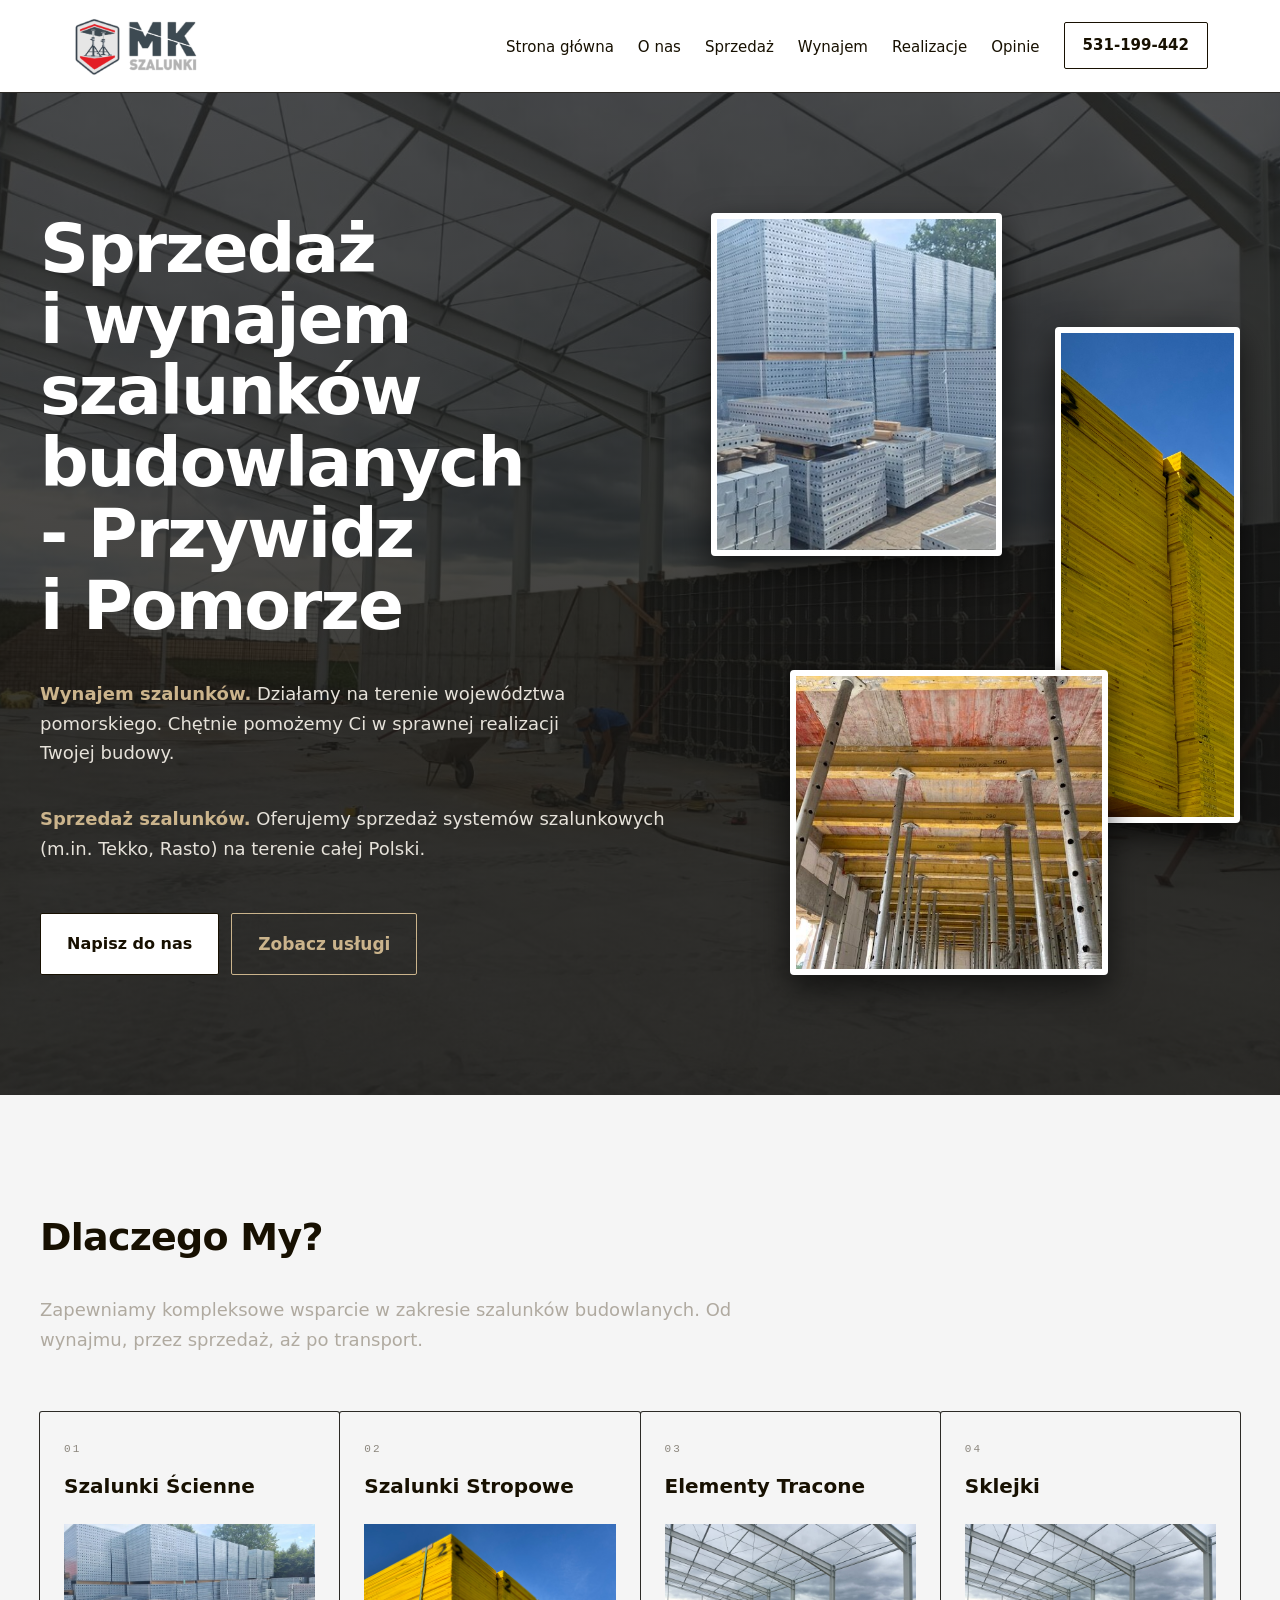
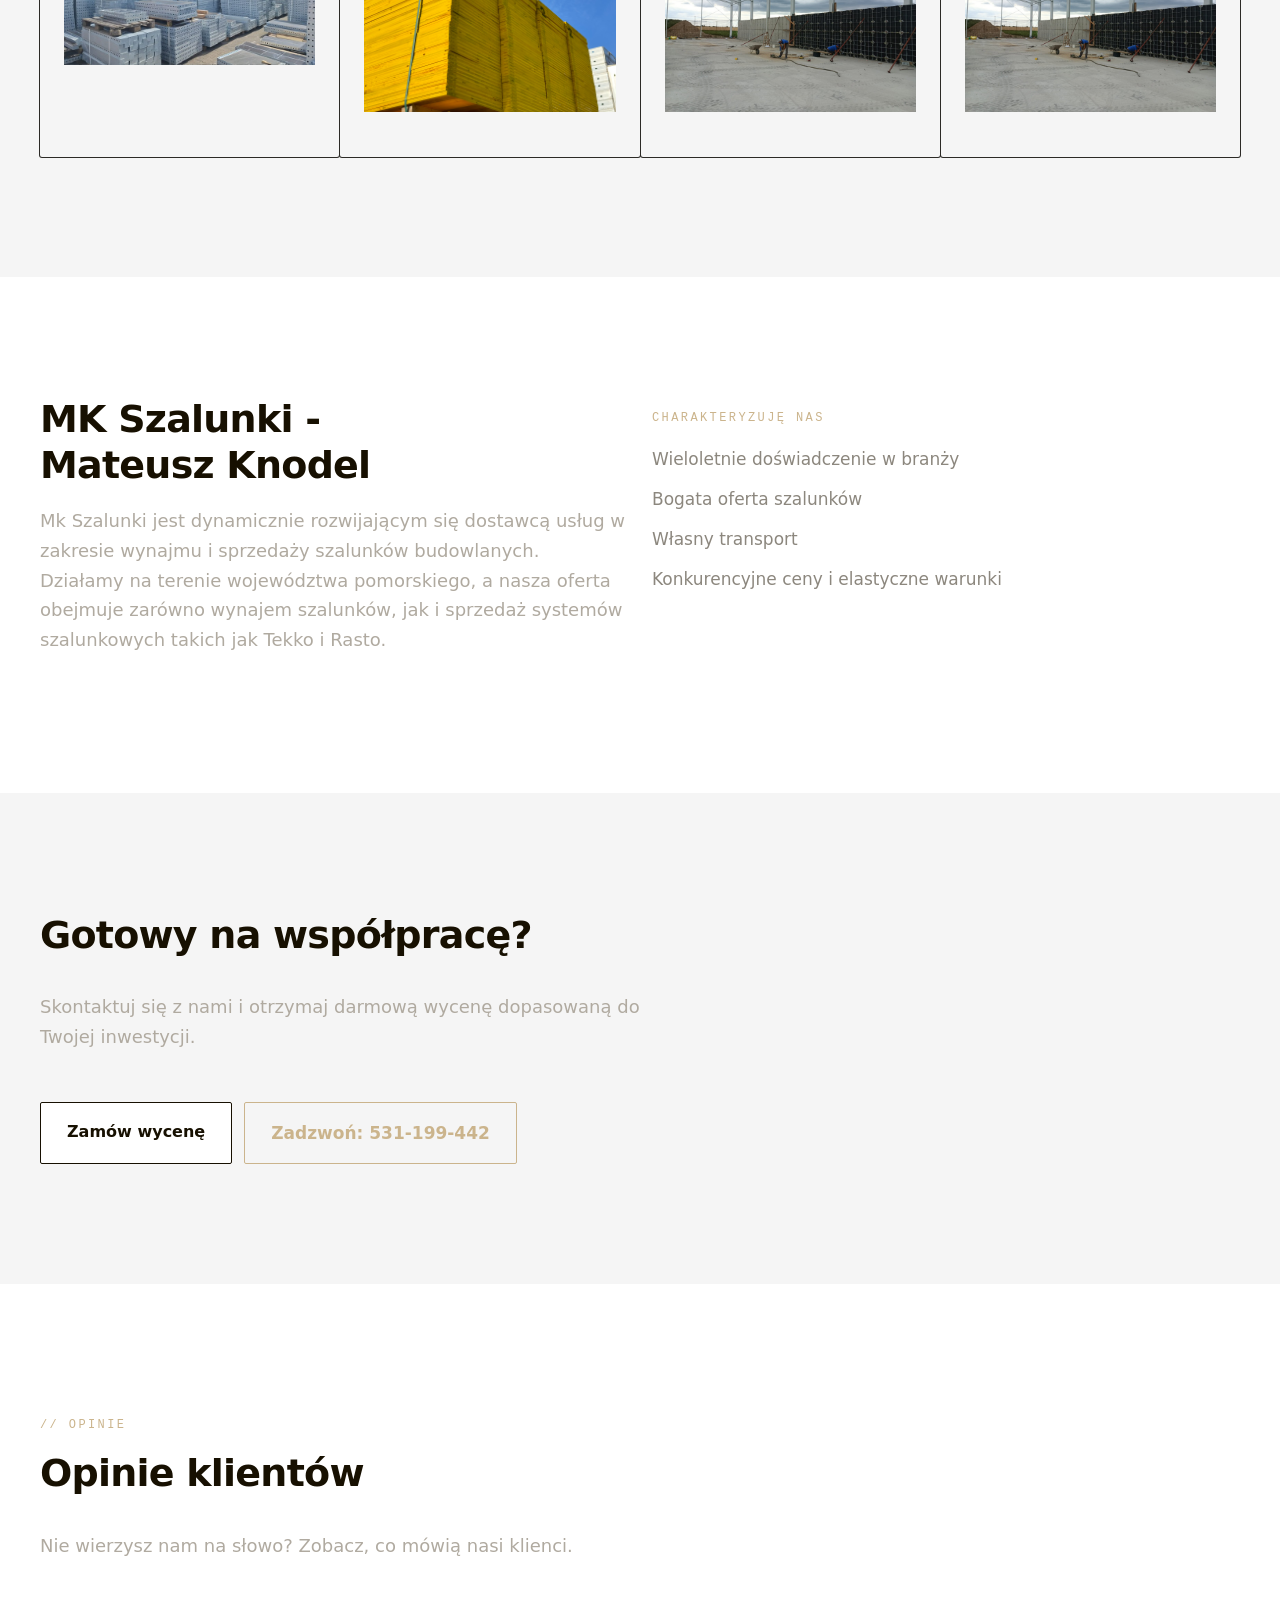
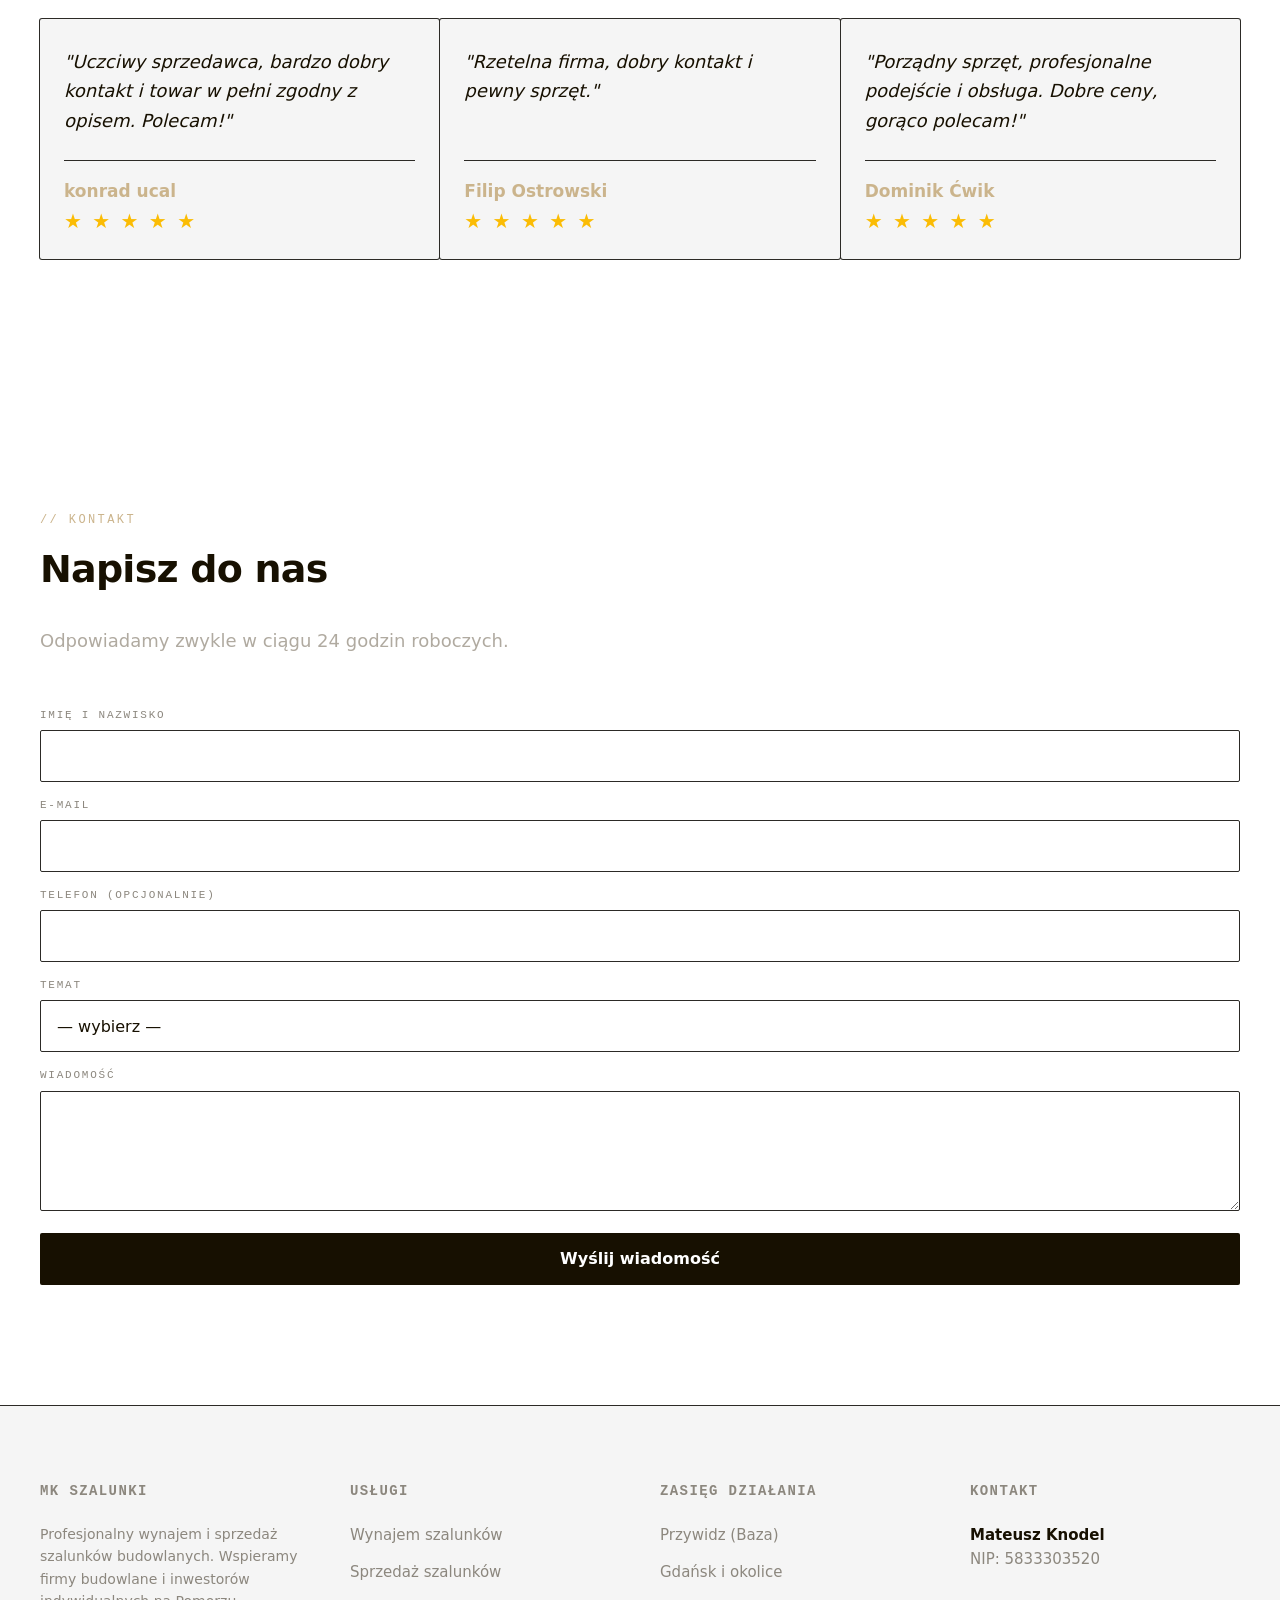
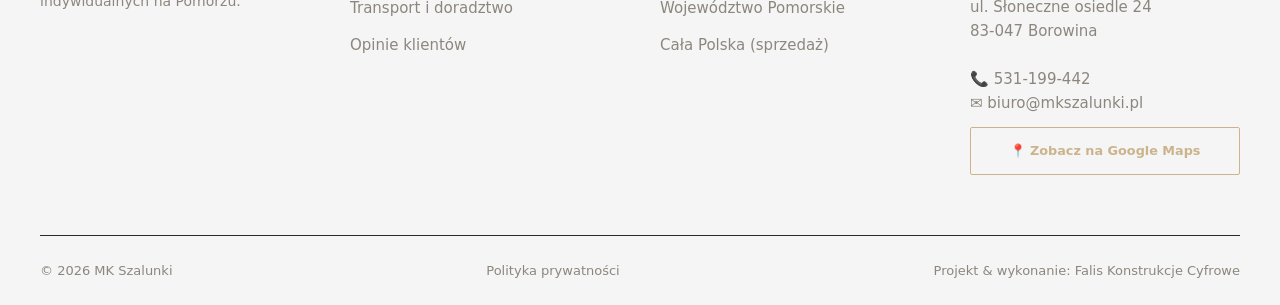
==== commit d1010a56: "Poprawka /media/... na media/.." ====
--- a/index.html
+++ b/index.html
@@ -164,7 +164,7 @@
               <h3 class="fl-h3">Szalunki Ścienne</h3>
               <p class="fl-muted">
                 <img
-                  src="/media/1-1.jpg"
+                  src="media/1-1.jpg"
                   alt="Płyta szalunkowa 3-warstwowa"
                   class="fl-card__img"
                 />
@@ -176,7 +176,7 @@
               <h3 class="fl-h3">Szalunki Stropowe</h3>
               <p class="fl-muted">
                 <img
-                  src="/media/Plyta-Trojwarstwowa-nieokuta-2klasy.jpeg"
+                  src="media/Plyta-Trojwarstwowa-nieokuta-2klasy.jpeg"
                   alt="Płyta szalunkowa 2-kласa"
                   class="fl-card__img"
                 />
@@ -188,7 +188,7 @@
               <h3 class="fl-h3">Elementy Tracone</h3>
               <p class="fl-muted">
                 <img
-                  src="/media/Szalunek-typu-Tekko.jpg"
+                  src="media/Szalunek-typu-Tekko.jpg"
                   alt="Szalunki tracone"
                   class="fl-card__img"
                 />
@@ -199,7 +199,7 @@
               <h3 class="fl-h3">Sklejki</h3>
               <p class="fl-muted">
                 <img
-                  src="/media/Szalunek-typu-Tekko.jpg"
+                  src="media/Szalunek-typu-Tekko.jpg"
                   alt="Szalunki tracone"
                   class="fl-card__img"
                 />
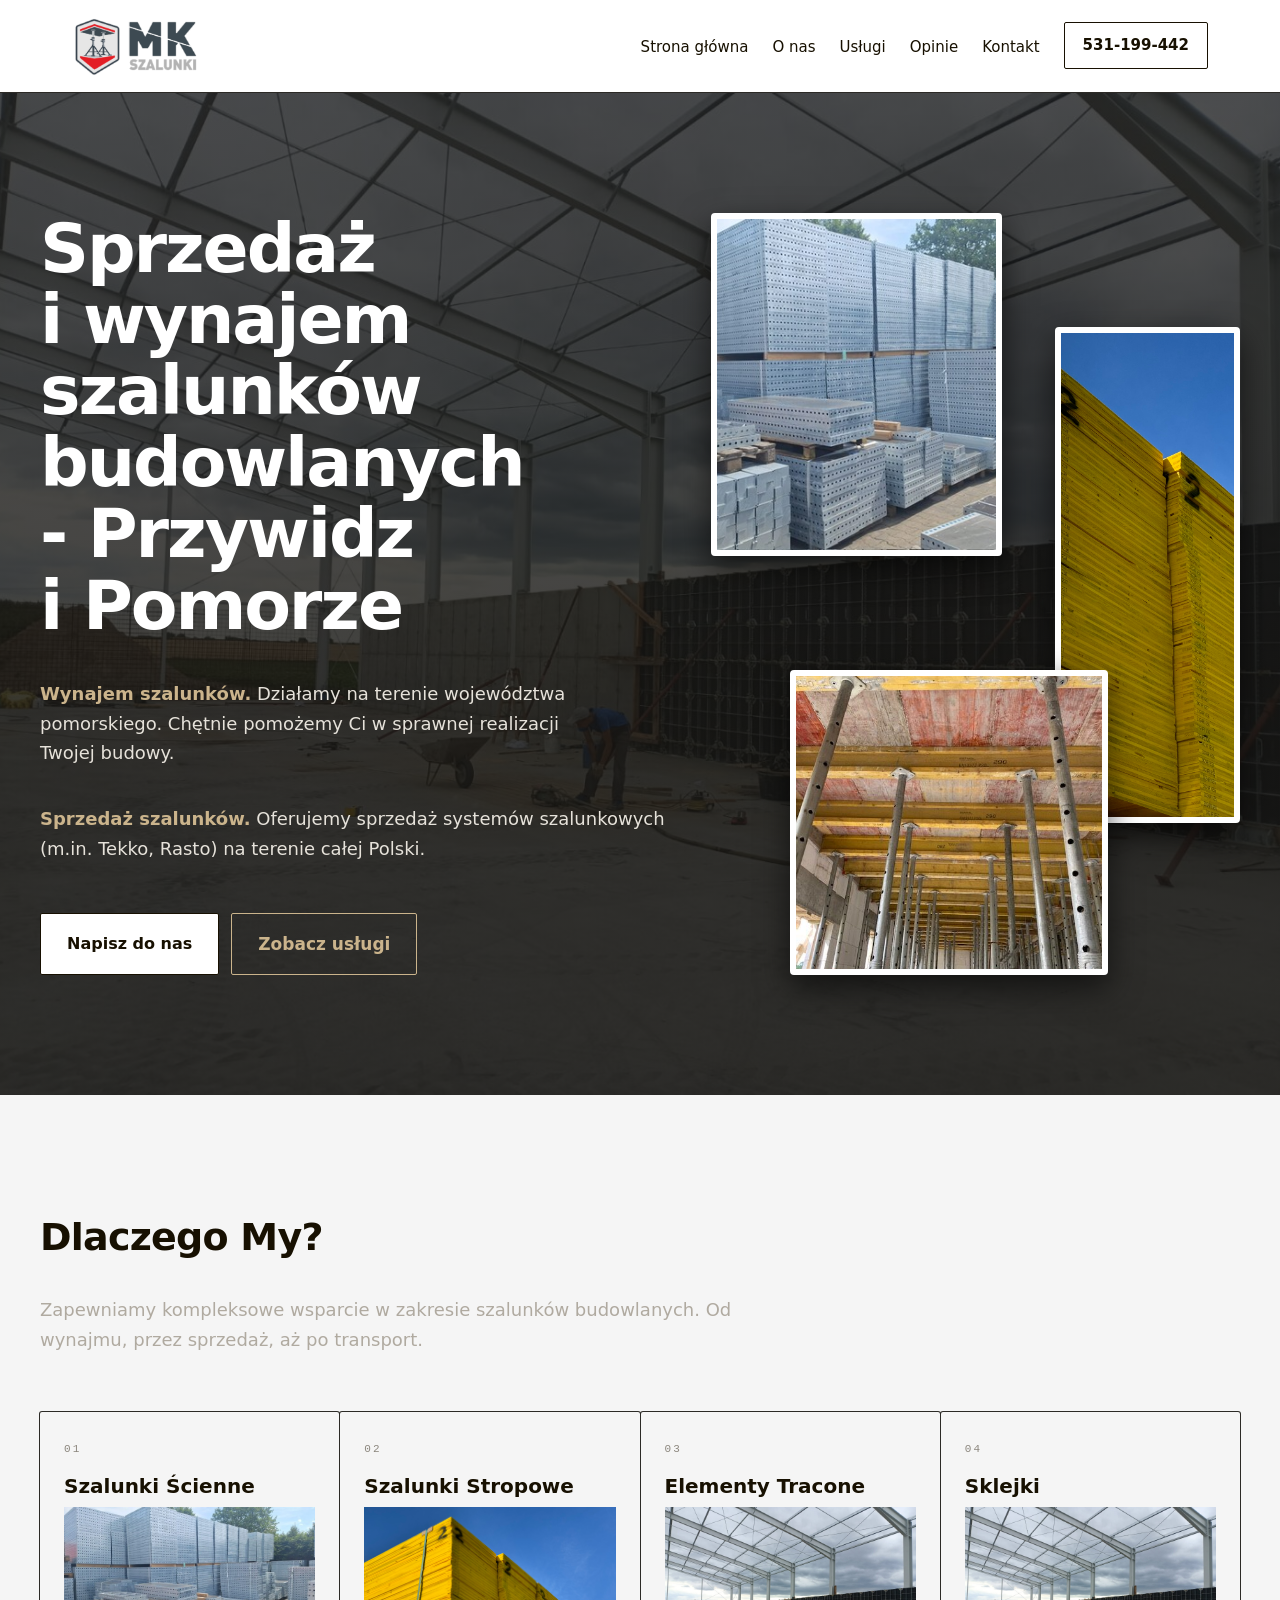
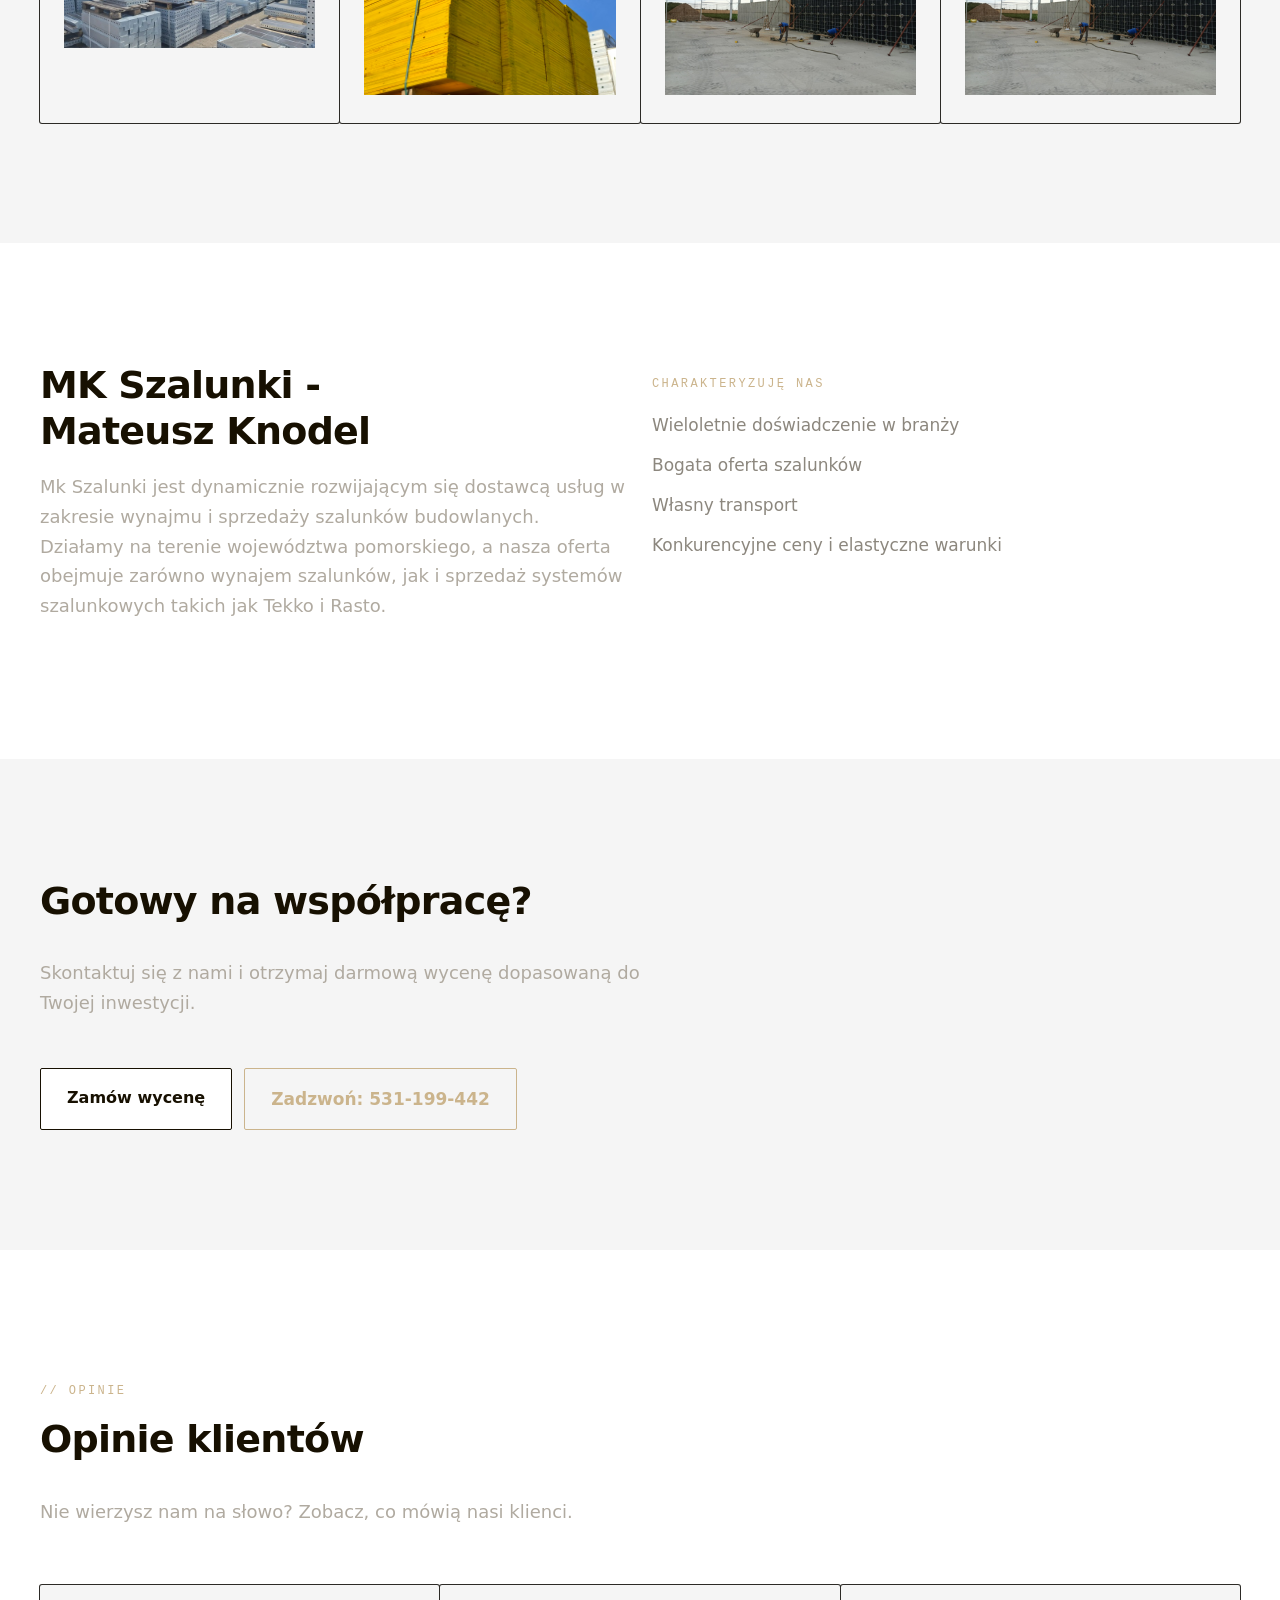
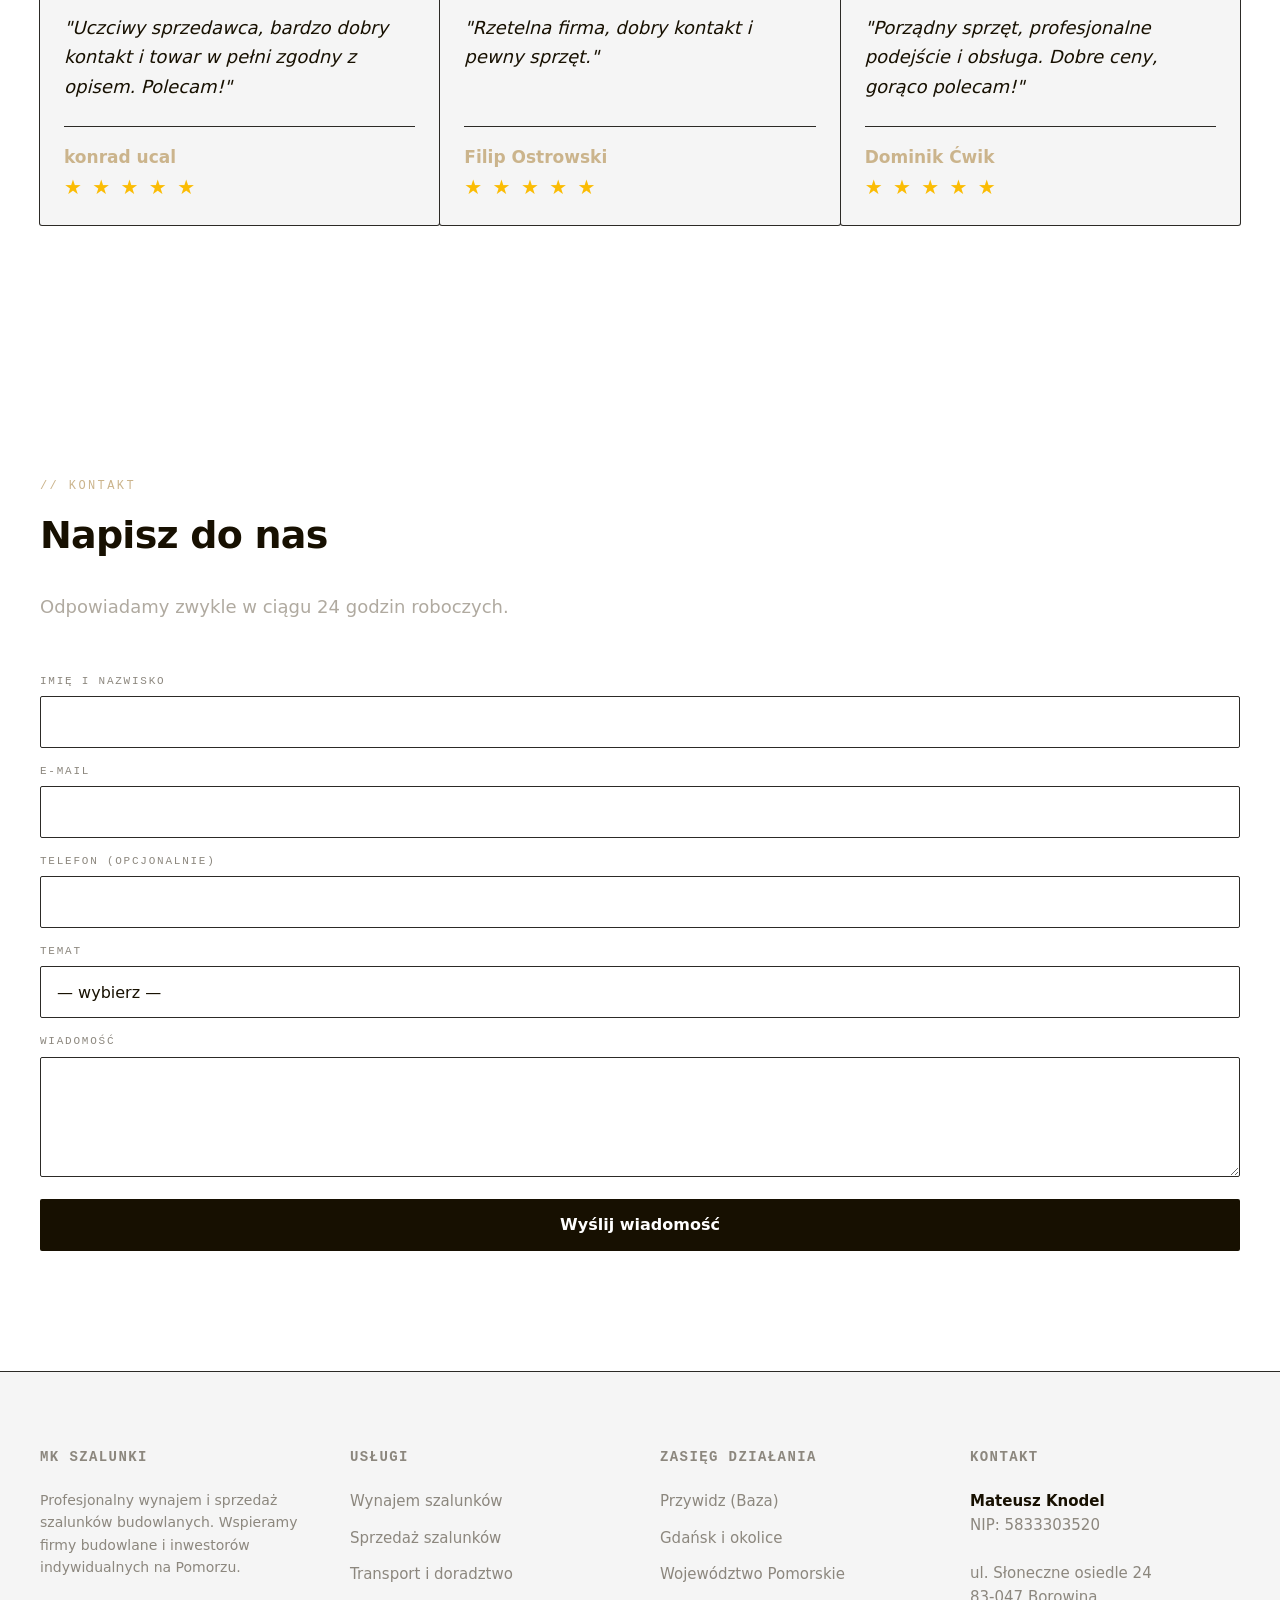
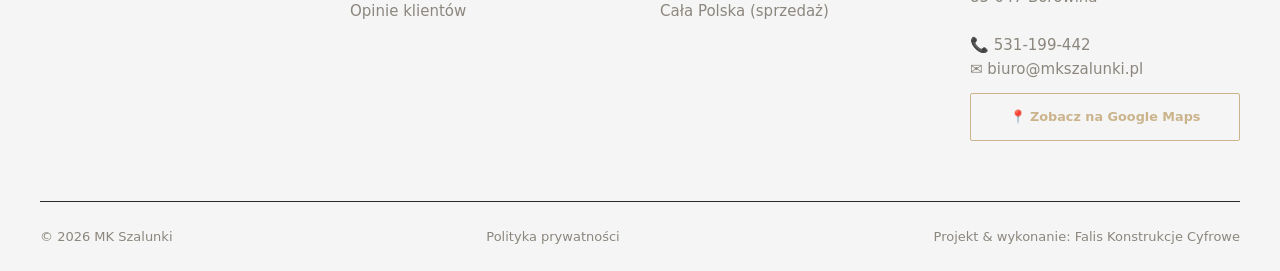
==== commit a1d38e4e: "Poprawka url." ====
--- a/index.html
+++ b/index.html
@@ -146,7 +146,7 @@
           </div>
         </section>
 
-        <!-- ===================== USŁUGI (3 karty) ===================== -->
+        <!-- ===================== USŁUGI (4 karty) ===================== -->
         <section
           id="uslugi"
           class="fl-section fl-section--surface"
@@ -159,51 +159,48 @@
           </p>
 
           <div class="fl-grid fl-grid--4">
+            <!-- Karta 1 -->
             <article class="fl-card fl-reveal">
               <div class="fl-card__num">01</div>
               <h3 class="fl-h3">Szalunki Ścienne</h3>
-              <p class="fl-muted">
-                <img
-                  src="media/1-1.jpg"
-                  alt="Płyta szalunkowa 3-warstwowa"
-                  class="fl-card__img"
-                />
-              </p>
-            </article>
-
+              <img
+                src="media/1-1.jpg"
+                alt="Płyta szalunkowa 3-warstwowa"
+                class="fl-card__img"
+              />
+            </article>
+
+            <!-- Karta 2 -->
             <article class="fl-card fl-reveal">
               <div class="fl-card__num">02</div>
               <h3 class="fl-h3">Szalunki Stropowe</h3>
-              <p class="fl-muted">
-                <img
-                  src="media/Plyta-Trojwarstwowa-nieokuta-2klasy.jpeg"
-                  alt="Płyta szalunkowa 2-kласa"
-                  class="fl-card__img"
-                />
-              </p>
-            </article>
-
+              <img
+                src="media/Plyta-Trojwarstwowa-nieokuta-2klasy.jpeg"
+                alt="Płyta szalunkowa 2-klasa"
+                class="fl-card__img"
+              />
+            </article>
+
+            <!-- Karta 3 -->
             <article class="fl-card fl-reveal">
               <div class="fl-card__num">03</div>
               <h3 class="fl-h3">Elementy Tracone</h3>
-              <p class="fl-muted">
-                <img
-                  src="media/Szalunek-typu-Tekko.jpg"
-                  alt="Szalunki tracone"
-                  class="fl-card__img"
-                />
-              </p>
-            </article>
+              <img
+                src="media/Szalunek-typu-Tekko.jpg"
+                alt="Szalunki tracone"
+                class="fl-card__img"
+              />
+            </article>
+
+            <!-- Karta 4 -->
             <article class="fl-card fl-reveal">
               <div class="fl-card__num">04</div>
               <h3 class="fl-h3">Sklejki</h3>
-              <p class="fl-muted">
-                <img
-                  src="media/Szalunek-typu-Tekko.jpg"
-                  alt="Szalunki tracone"
-                  class="fl-card__img"
-                />
-              </p>
+              <img
+                src="media/Szalunek-typu-Tekko.jpg"
+                alt="Sklejki szalunkowe"
+                class="fl-card__img"
+              />
             </article>
           </div>
         </section>
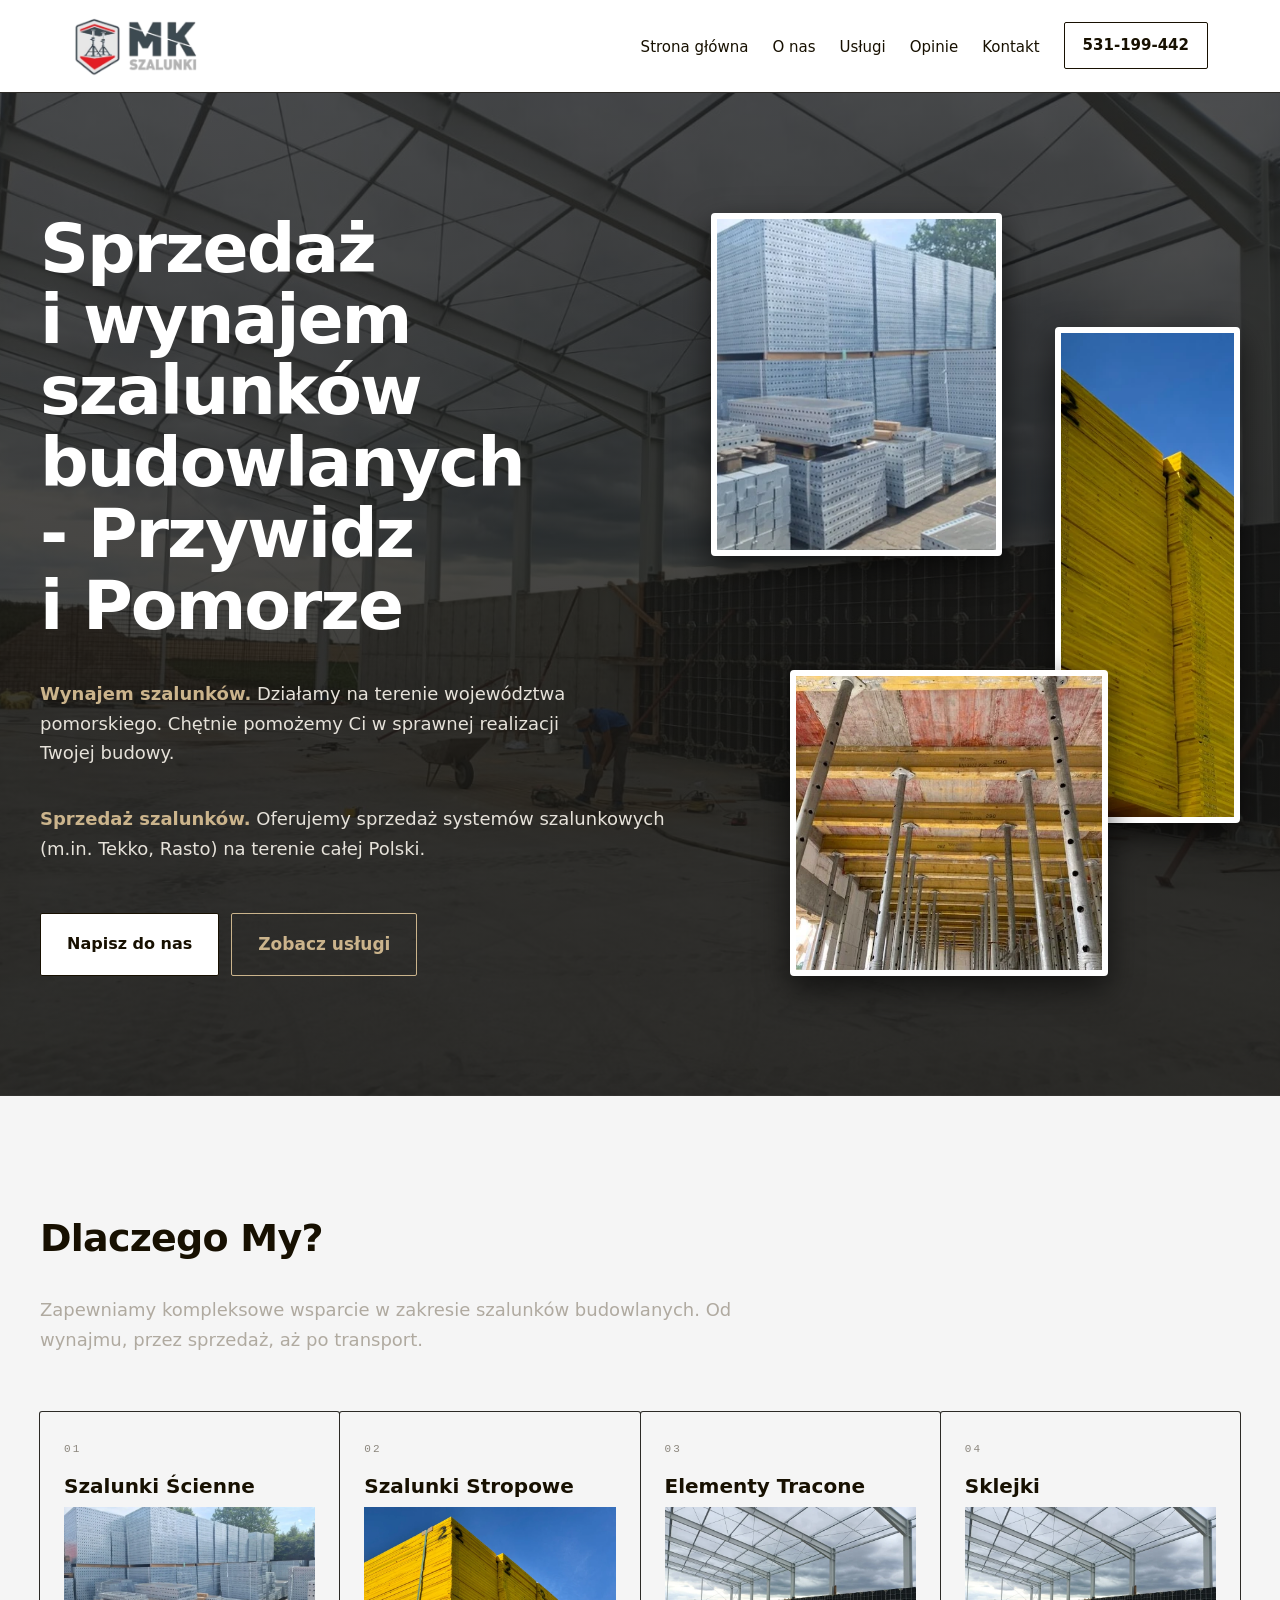
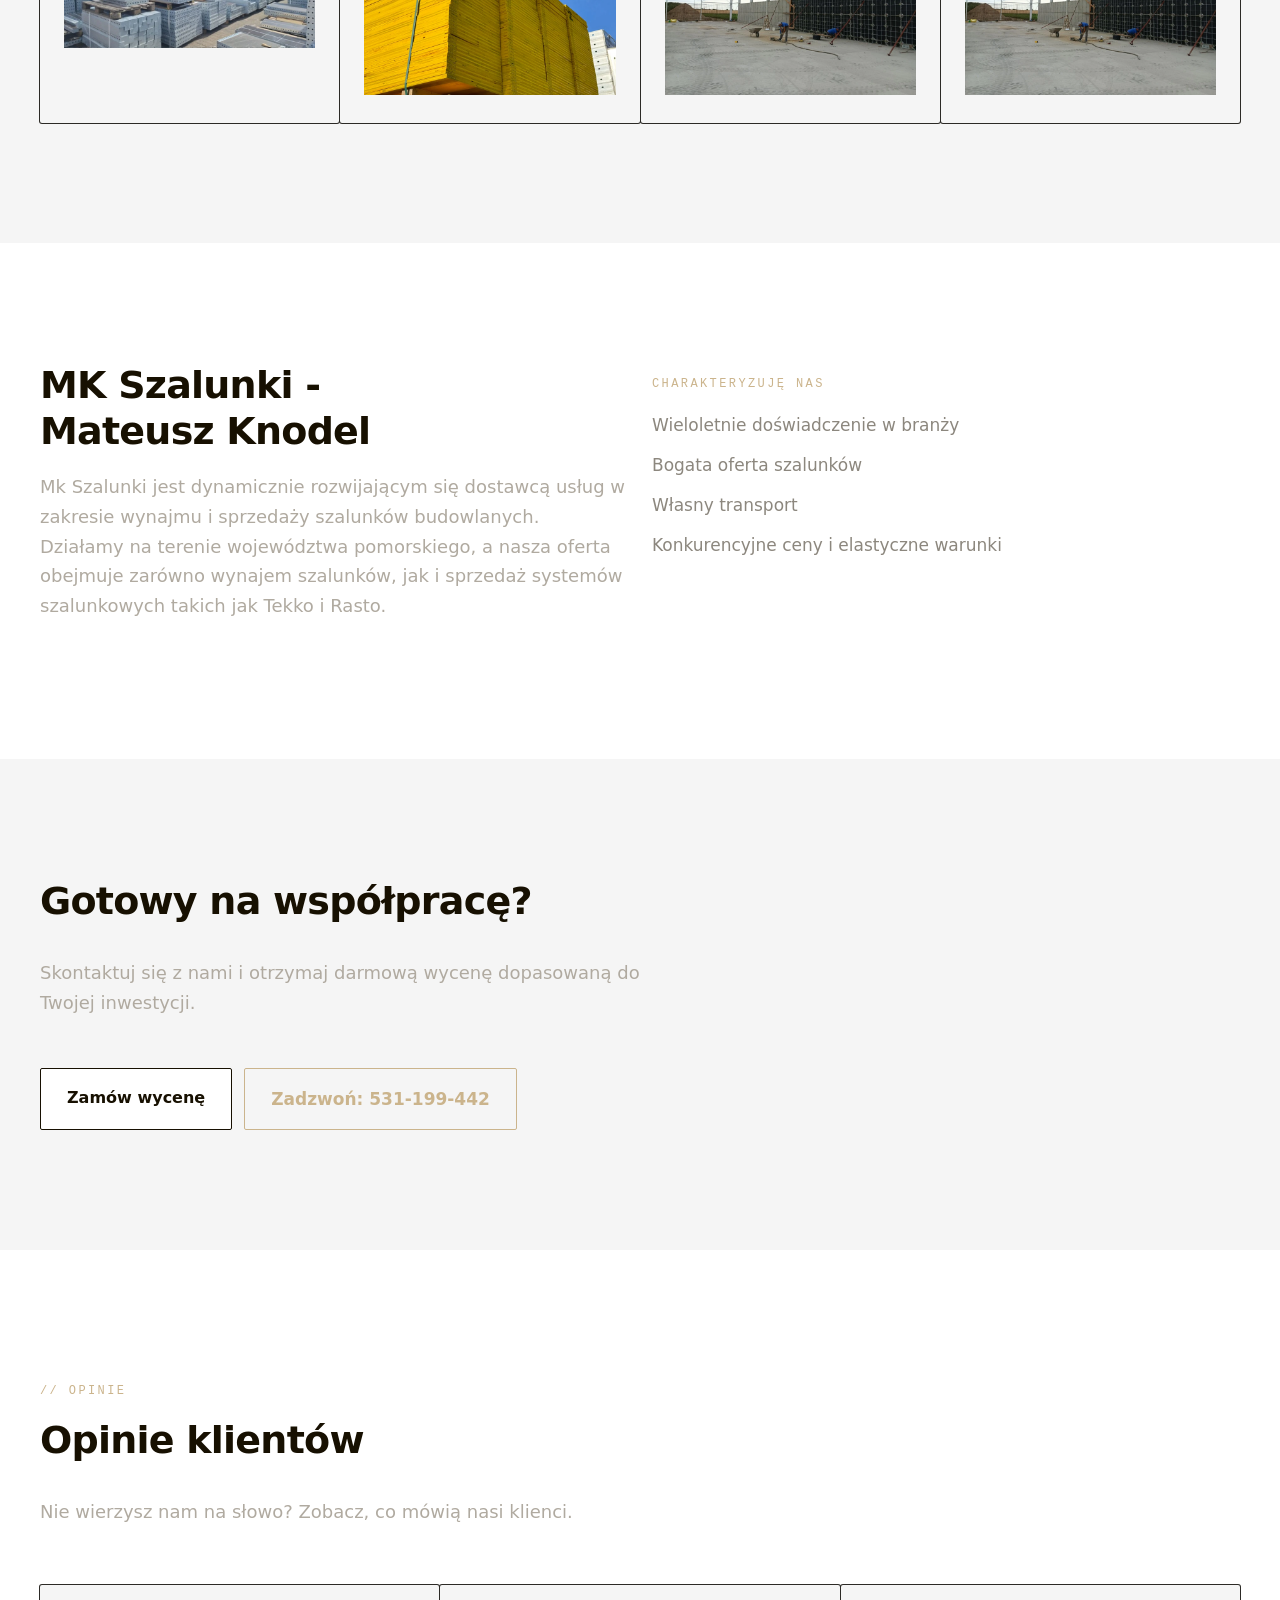
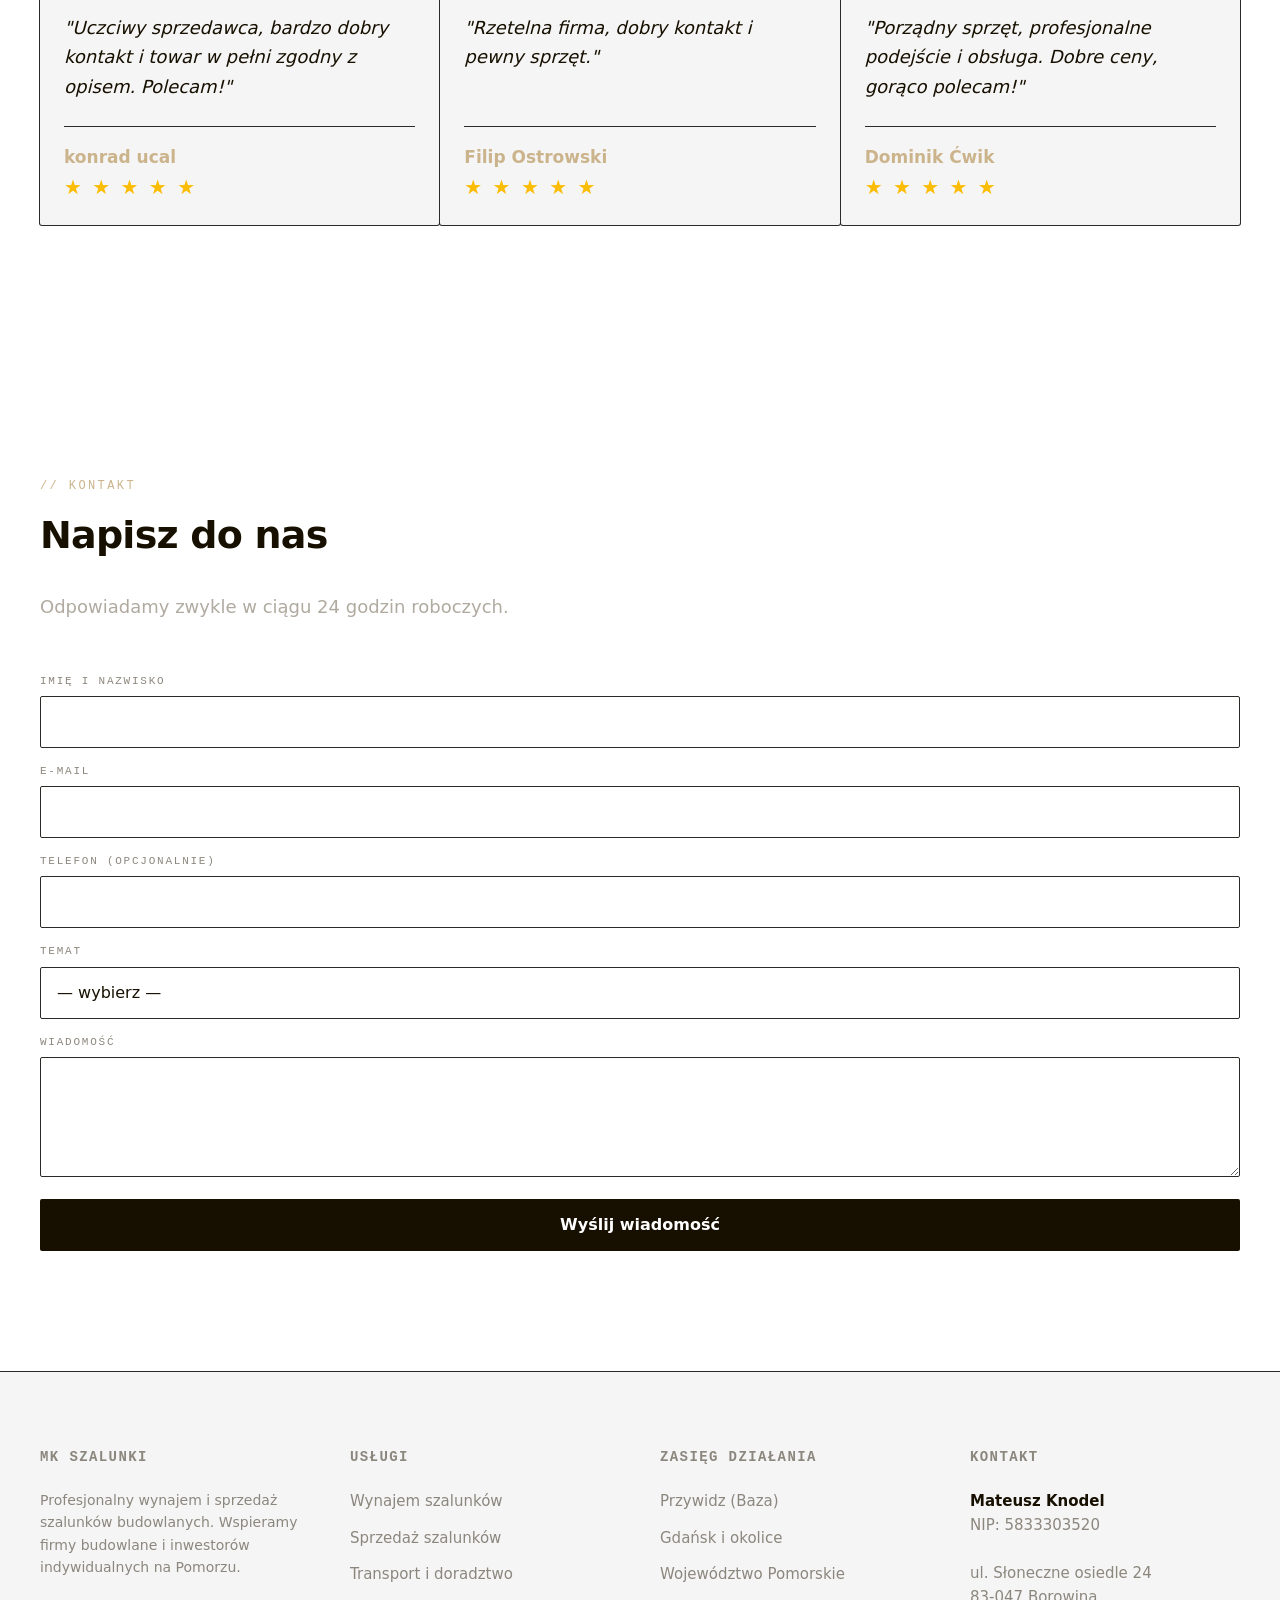
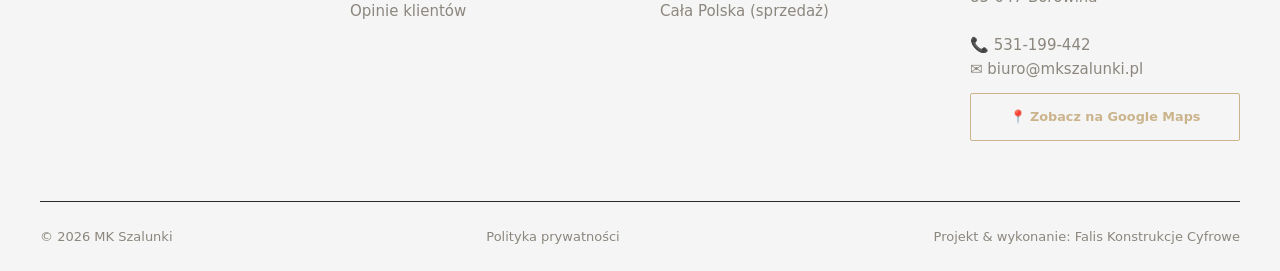
==== commit e99fe42f: "Poprawka media, zmiana na webp" ====
--- a/index.html
+++ b/index.html
@@ -128,17 +128,17 @@
             <!-- PRAWA STRONA: 3 pola na zdjęcia -->
             <div class="fl-hero__gallery fl-reveal">
               <img
-                src="media/1-1.jpg"
+                src="media/1-1.webp"
                 class="fl-hero__img fl-hero__img-1"
                 alt="Szalunki ścienne na budowie"
               />
               <img
-                src="media/Plyta-Trojwarstwowa-nieokuta-2klasy.jpeg"
+                src="media/Plyta-Trojwarstwowa-nieokuta-2klasy.webp"
                 class="fl-hero__img fl-hero__img-2"
                 alt="Montaż szalunków stropowych"
               />
               <img
-                src="media/szalunek-4-rotated.jpg"
+                src="media/szalunek-4-rotated.webp"
                 class="fl-hero__img fl-hero__img-3"
                 alt="Transport szalunków Tekko"
               />
@@ -164,7 +164,7 @@
               <div class="fl-card__num">01</div>
               <h3 class="fl-h3">Szalunki Ścienne</h3>
               <img
-                src="media/1-1.jpg"
+                src="media/1-1.webp"
                 alt="Płyta szalunkowa 3-warstwowa"
                 class="fl-card__img"
               />
@@ -175,7 +175,7 @@
               <div class="fl-card__num">02</div>
               <h3 class="fl-h3">Szalunki Stropowe</h3>
               <img
-                src="media/Plyta-Trojwarstwowa-nieokuta-2klasy.jpeg"
+                src="media/Plyta-Trojwarstwowa-nieokuta-2klasy.webp"
                 alt="Płyta szalunkowa 2-klasa"
                 class="fl-card__img"
               />
@@ -186,7 +186,7 @@
               <div class="fl-card__num">03</div>
               <h3 class="fl-h3">Elementy Tracone</h3>
               <img
-                src="media/Szalunek-typu-Tekko.jpg"
+                src="media/Szalunek-typu-Tekko.webp"
                 alt="Szalunki tracone"
                 class="fl-card__img"
               />
@@ -197,7 +197,7 @@
               <div class="fl-card__num">04</div>
               <h3 class="fl-h3">Sklejki</h3>
               <img
-                src="media/Szalunek-typu-Tekko.jpg"
+                src="media/Szalunek-typu-Tekko.webp"
                 alt="Sklejki szalunkowe"
                 class="fl-card__img"
               />
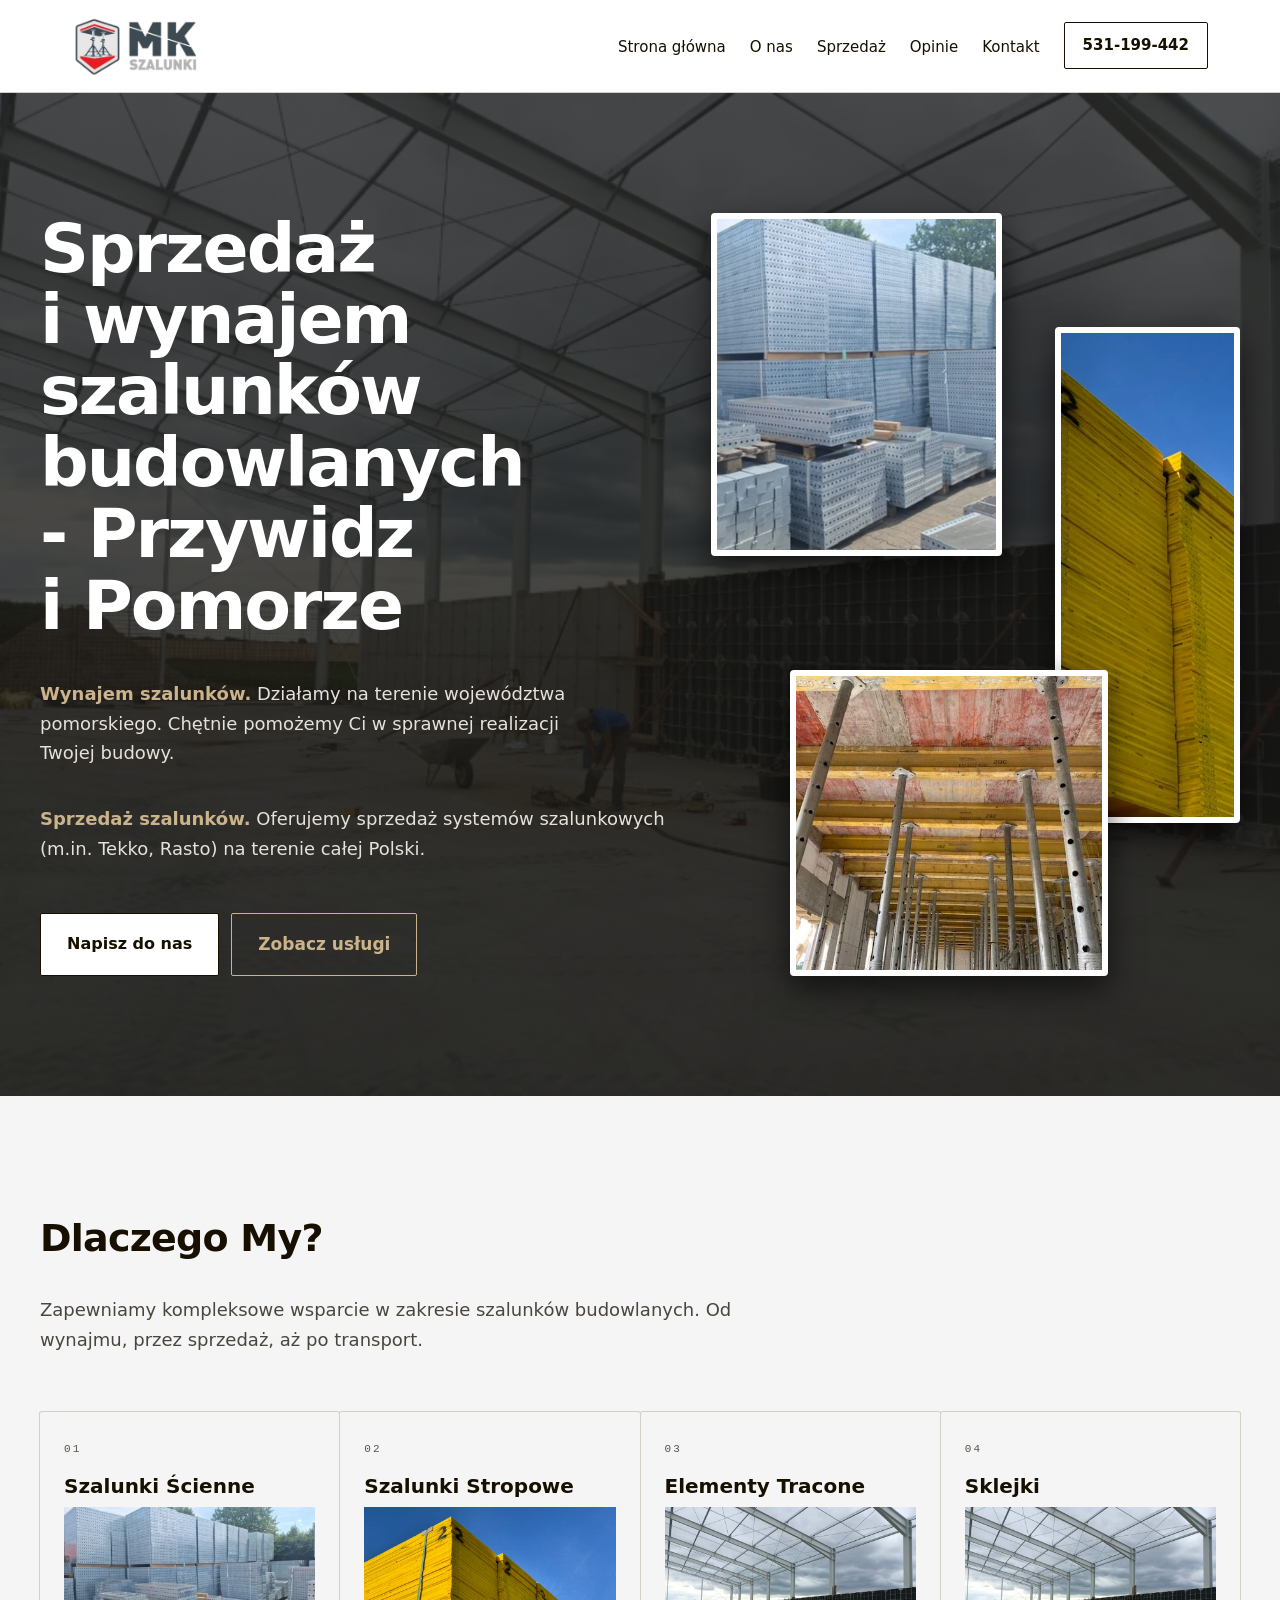
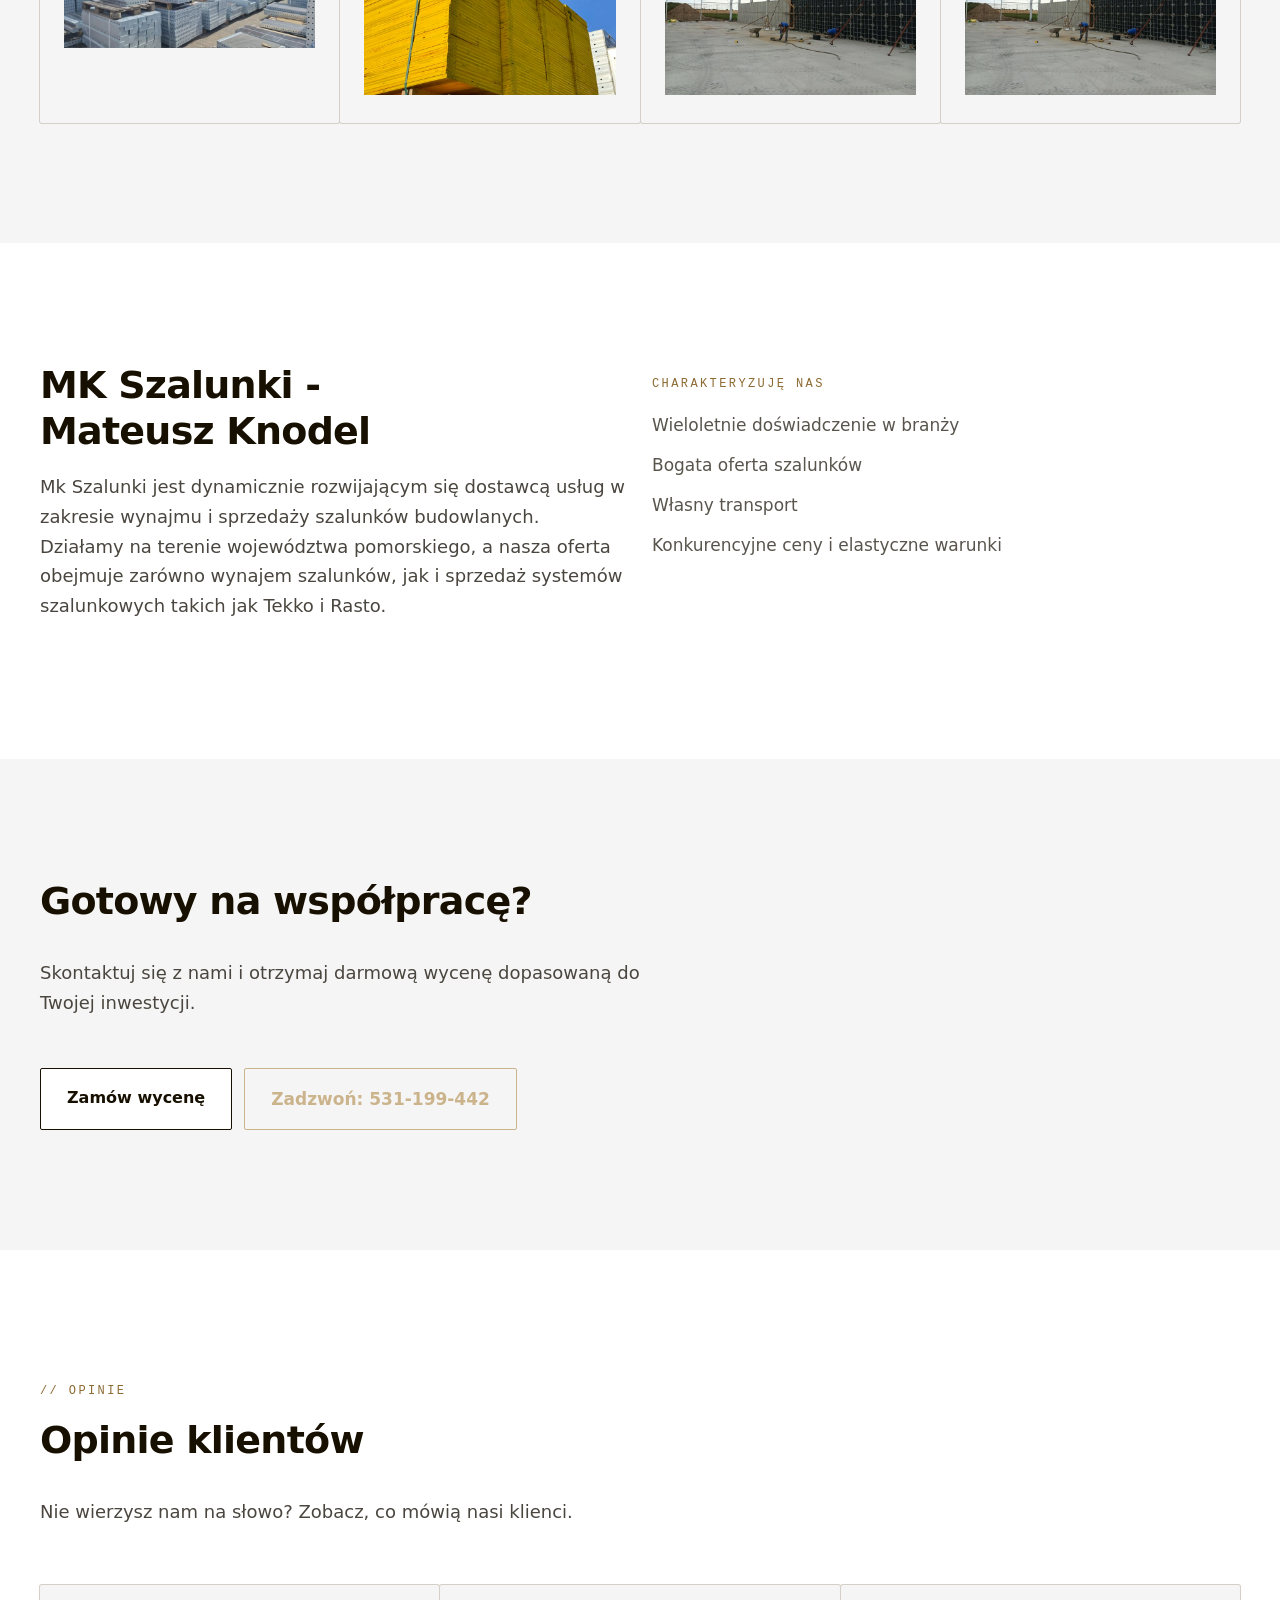
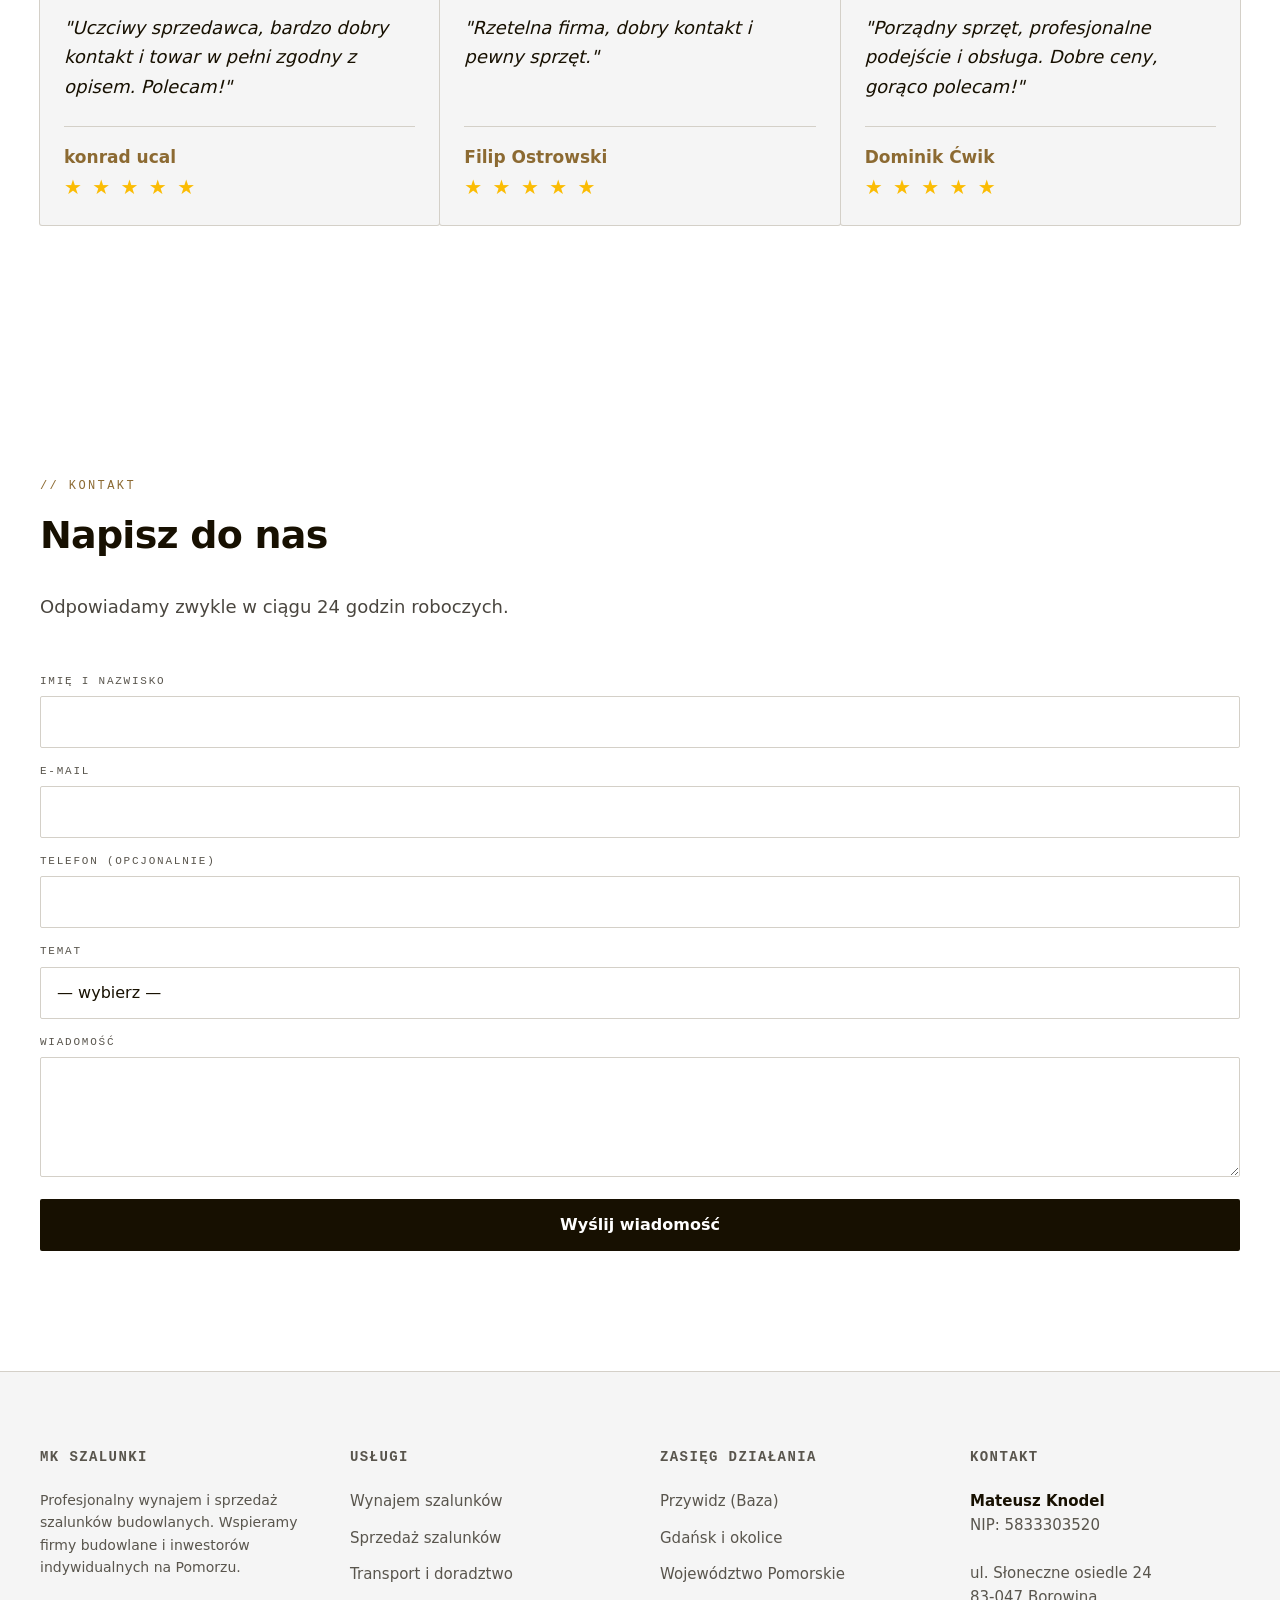
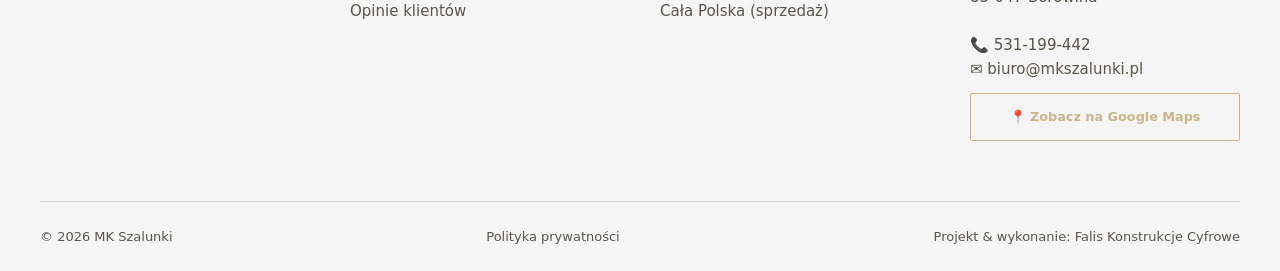
==== commit a0ea70d6: "Zmiana Hero BG do treści kodu i dodanie odpowieniego stylu CSS dodanie podstron sprzedaz.html i szal" ====
--- a/index.html
+++ b/index.html
@@ -103,6 +103,15 @@
       <main id="main">
         <!-- ===================== HERO ===================== -->
         <section class="fl-hero fl-section" aria-labelledby="hero-title">
+          <img
+            src="media/Szalunek-typu-Tekko.webp"
+            alt="Wynajem i sprzedaż szalunków budowlanych MK Szalunki"
+            class="fl-hero__bg"
+            width="800"
+            height="600"
+            fetchpriority="high"
+            decoding="sync"
+          />
           <div class="fl-hero__grid">
             <!-- LEWA STRONA: Tekst na tle zdjęcia -->
             <div class="fl-hero__content fl-reveal">
--- a/style.css
+++ b/style.css
@@ -16,12 +16,12 @@
   --fl-bg: #ffffff;
   --fl-surface: #f5f5f5;
   --fl-layer: #1f1d1a;
-  --fl-line: #2c2a26;
+  --fl-line: #d4d0c8;
   --fl-txt: #171001;
-  --fl-body: #b0aaa0;
-  --fl-muted: #8c877e;
-  --fl-sand: #cbb48c;
-  --fl-sand-hi: #e2aeae;
+  --fl-body: #4a463f;
+  --fl-muted: #59554d;
+  --fl-sand: #8c6a32;
+  --fl-sand-hi: #6e5224;
 
   --fl-font:
     system-ui, -apple-system, "Segoe UI Variable Text", "Segoe UI",
@@ -211,10 +211,10 @@
   justify-content: center;
   overflow: hidden;
   background: transparent;
-  color: var(--fl-sand);
+  color: #cbb48c;
   padding: 16px 26px;
   min-height: 48px;
-  border: 1px solid var(--fl-sand);
+  border: 1px solid #cbb48c;
   border-radius: var(--fl-radius);
   font-weight: 600;
   transition: color 0.22s var(--fl-ease);
@@ -225,7 +225,7 @@
   content: "";
   position: absolute;
   inset: 0;
-  background: var(--fl-sand);
+  background: #cbb48c;
   transform: scaleX(0);
   transform-origin: left center;
   transition: transform 0.22s var(--fl-ease);
@@ -233,7 +233,7 @@
 }
 
 a.fl-btn-ghost:hover {
-  color: var(--fl-bg);
+  color: var(--fl-txt);
 }
 
 a.fl-btn-ghost:hover::before {
@@ -281,12 +281,10 @@
   transform: translateY(-3px);
 }
 
-/* Wymusza biały kolor dla wszystkich tekstów w środku karty przy hoverze */
 .fl-card:hover * {
   color: var(--fl-bg) !important;
 }
 
-/* Wyjątek dla gwiazdek, żeby pozostały żółte na ciemnym tle */
 .fl-card:hover .fl-stars {
   color: #fbbc04 !important;
 }
@@ -607,13 +605,19 @@
    Hero
    ========================================================================== */
 .fl-hero {
-  background-image:
-    linear-gradient(rgba(23, 22, 20, 0.75), rgba(23, 22, 20, 0.85)),
-    url("media/Szalunek-typu-Tekko.jpg");
-  background-size: cover;
-  background-position: center;
-  background-repeat: no-repeat;
+  position: relative;
+  overflow: hidden;
+  background: linear-gradient(rgba(23, 22, 20, 0.75), rgba(23, 22, 20, 0.85));
   color: #ffffff;
+}
+
+.fl-hero__bg {
+  position: absolute;
+  inset: 0;
+  width: 100%;
+  height: 100%;
+  object-fit: cover;
+  z-index: -1;
 }
 
 .fl-hero__grid {
@@ -628,6 +632,10 @@
   justify-content: center;
 }
 
+.fl-hero__content .fl-label {
+  color: #cbb48c;
+}
+
 .fl-hero__content .fl-h1 {
   color: #ffffff;
 }
@@ -637,11 +645,11 @@
 }
 
 .fl-hero__content .fl-lead a {
-  color: var(--fl-sand);
+  color: #cbb48c;
 }
 
 .fl-hero__content .fl-lead a:hover {
-  color: var(--fl-sand-hi);
+  color: #e2aeae;
 }
 
 .fl-hero__gallery {
@@ -732,13 +740,11 @@
   color: var(--fl-txt);
 }
 
-/* Główna siatka - automatycznie dopasowuje kolumny */
 .fl-footer__inner {
   display: grid;
   gap: 40px;
   max-width: var(--fl-max);
   margin-inline: auto;
-  /* Mobile: 1 kolumna, Tablet: 2, Desktop: 4 */
   grid-template-columns: repeat(auto-fit, minmax(240px, 1fr));
 }
 
@@ -756,7 +762,6 @@
   color: var(--fl-muted);
 }
 
-/* Listy w stopce */
 .fl-footer__list {
   list-style: none;
   padding: 0;
@@ -782,7 +787,6 @@
   color: var(--fl-sand);
 }
 
-/* Adres (dane NAP) */
 .fl-footer__address {
   font-style: normal;
   color: var(--fl-muted);
@@ -794,7 +798,6 @@
   color: var(--fl-txt);
 }
 
-/* Dolny pasek */
 .fl-footer__bar {
   max-width: var(--fl-max);
   margin-inline: auto;
@@ -864,6 +867,7 @@
 .fl-header__toggle:hover {
   border-color: var(--fl-sand);
   background: var(--fl-layer);
+  color: var(--fl-bg);
 }
 
 .fl-header__toggle:focus-visible {
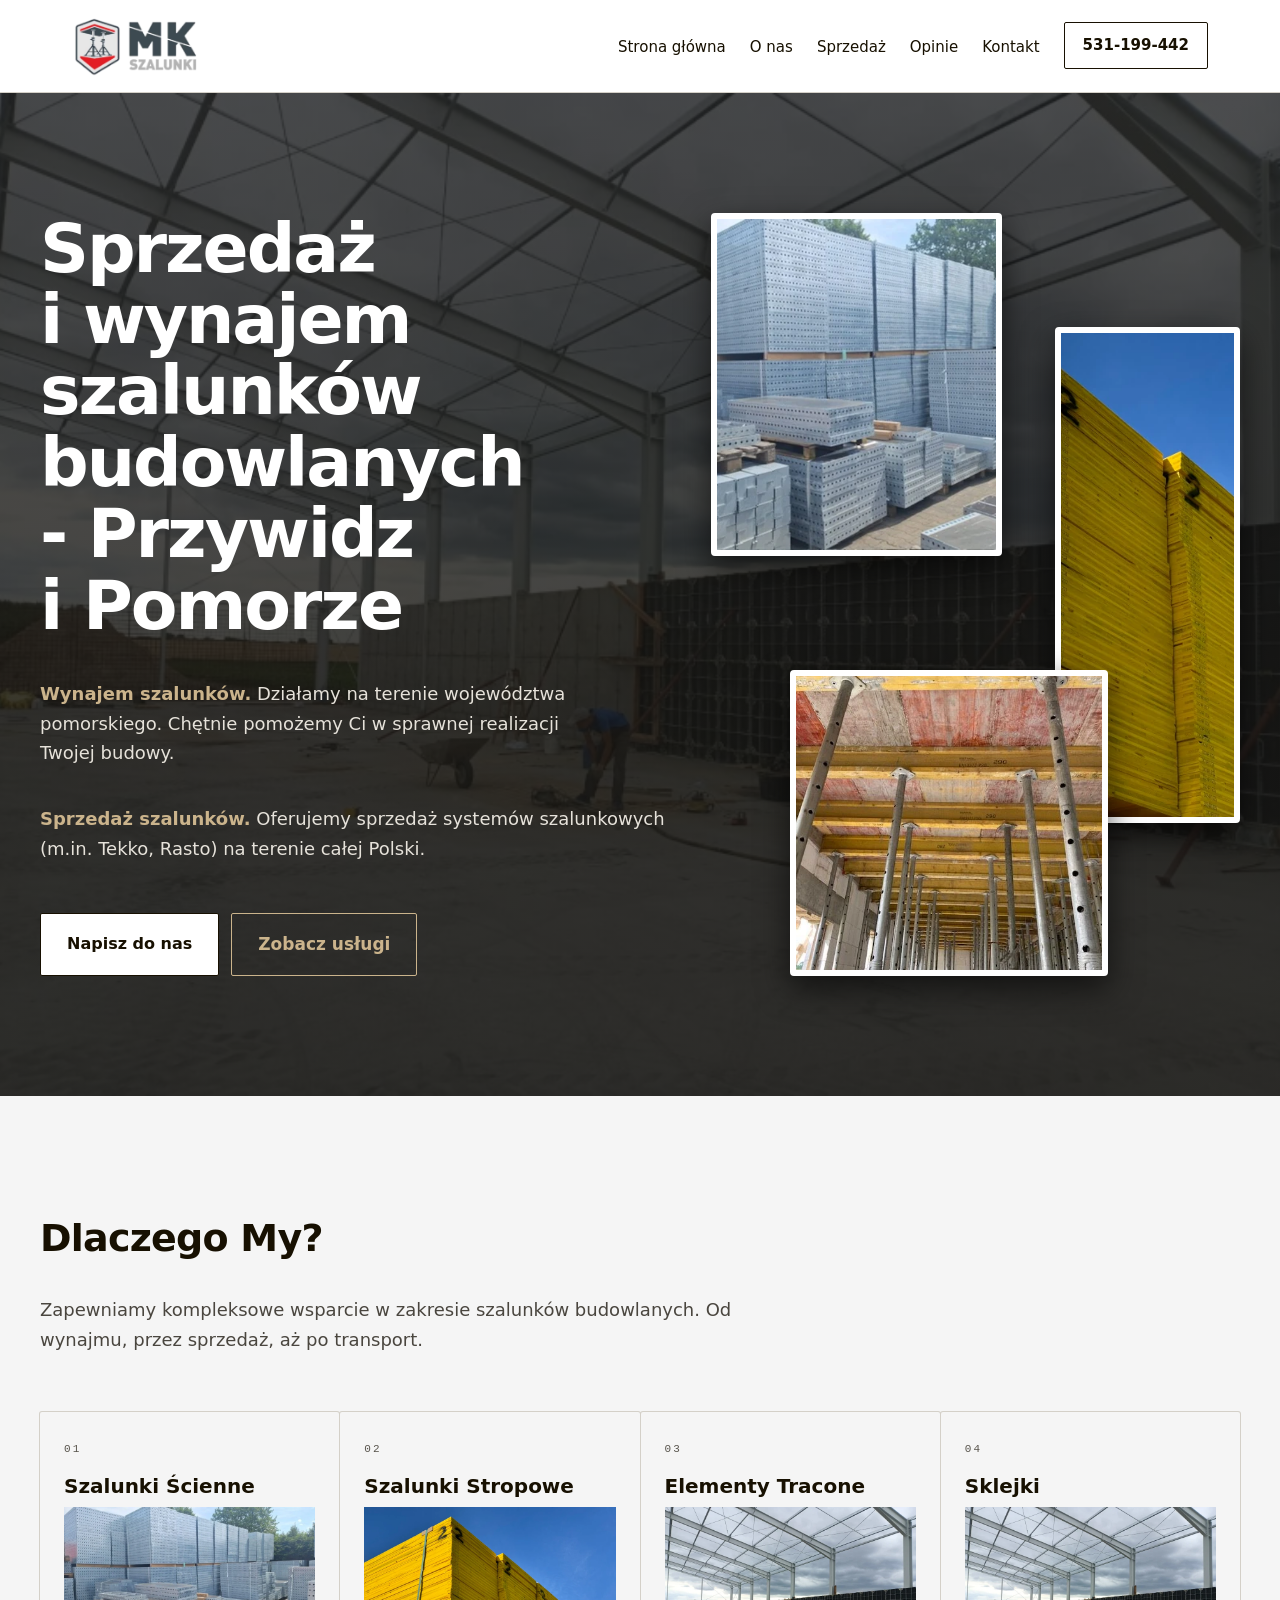
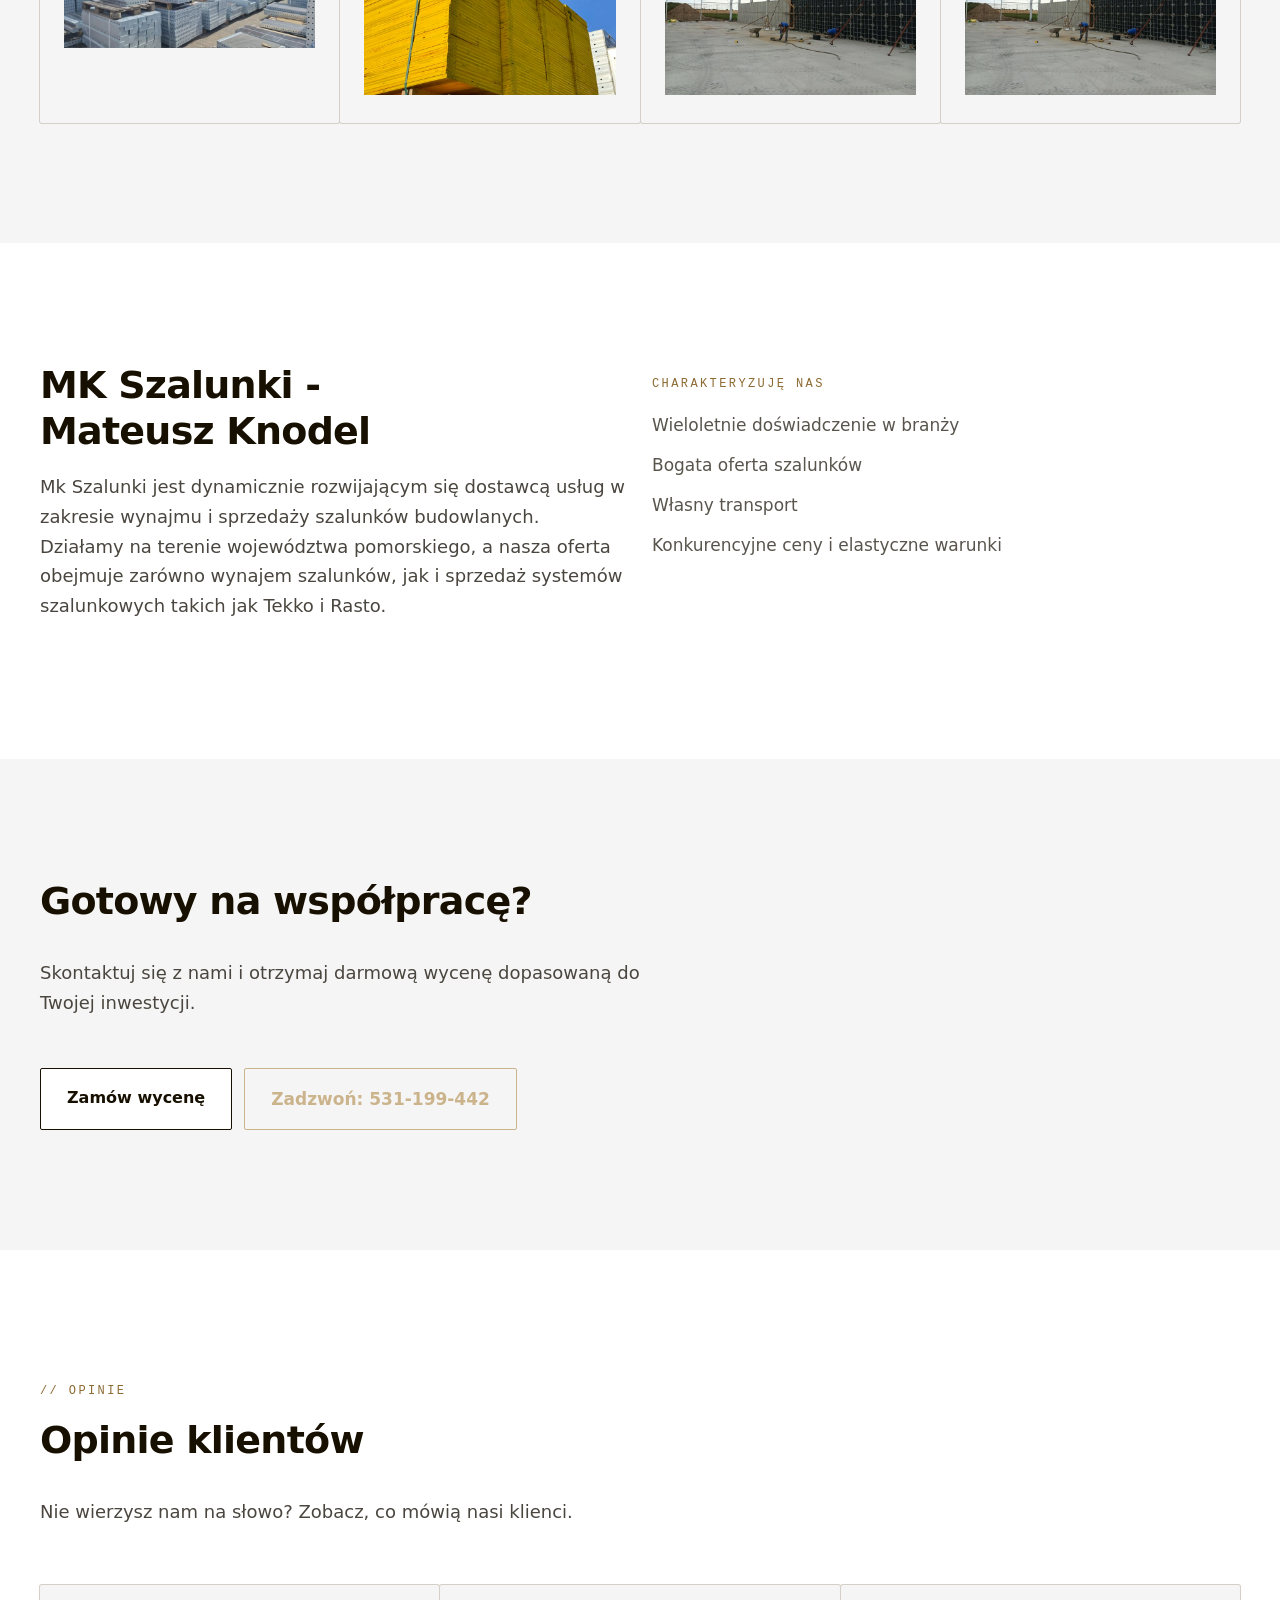
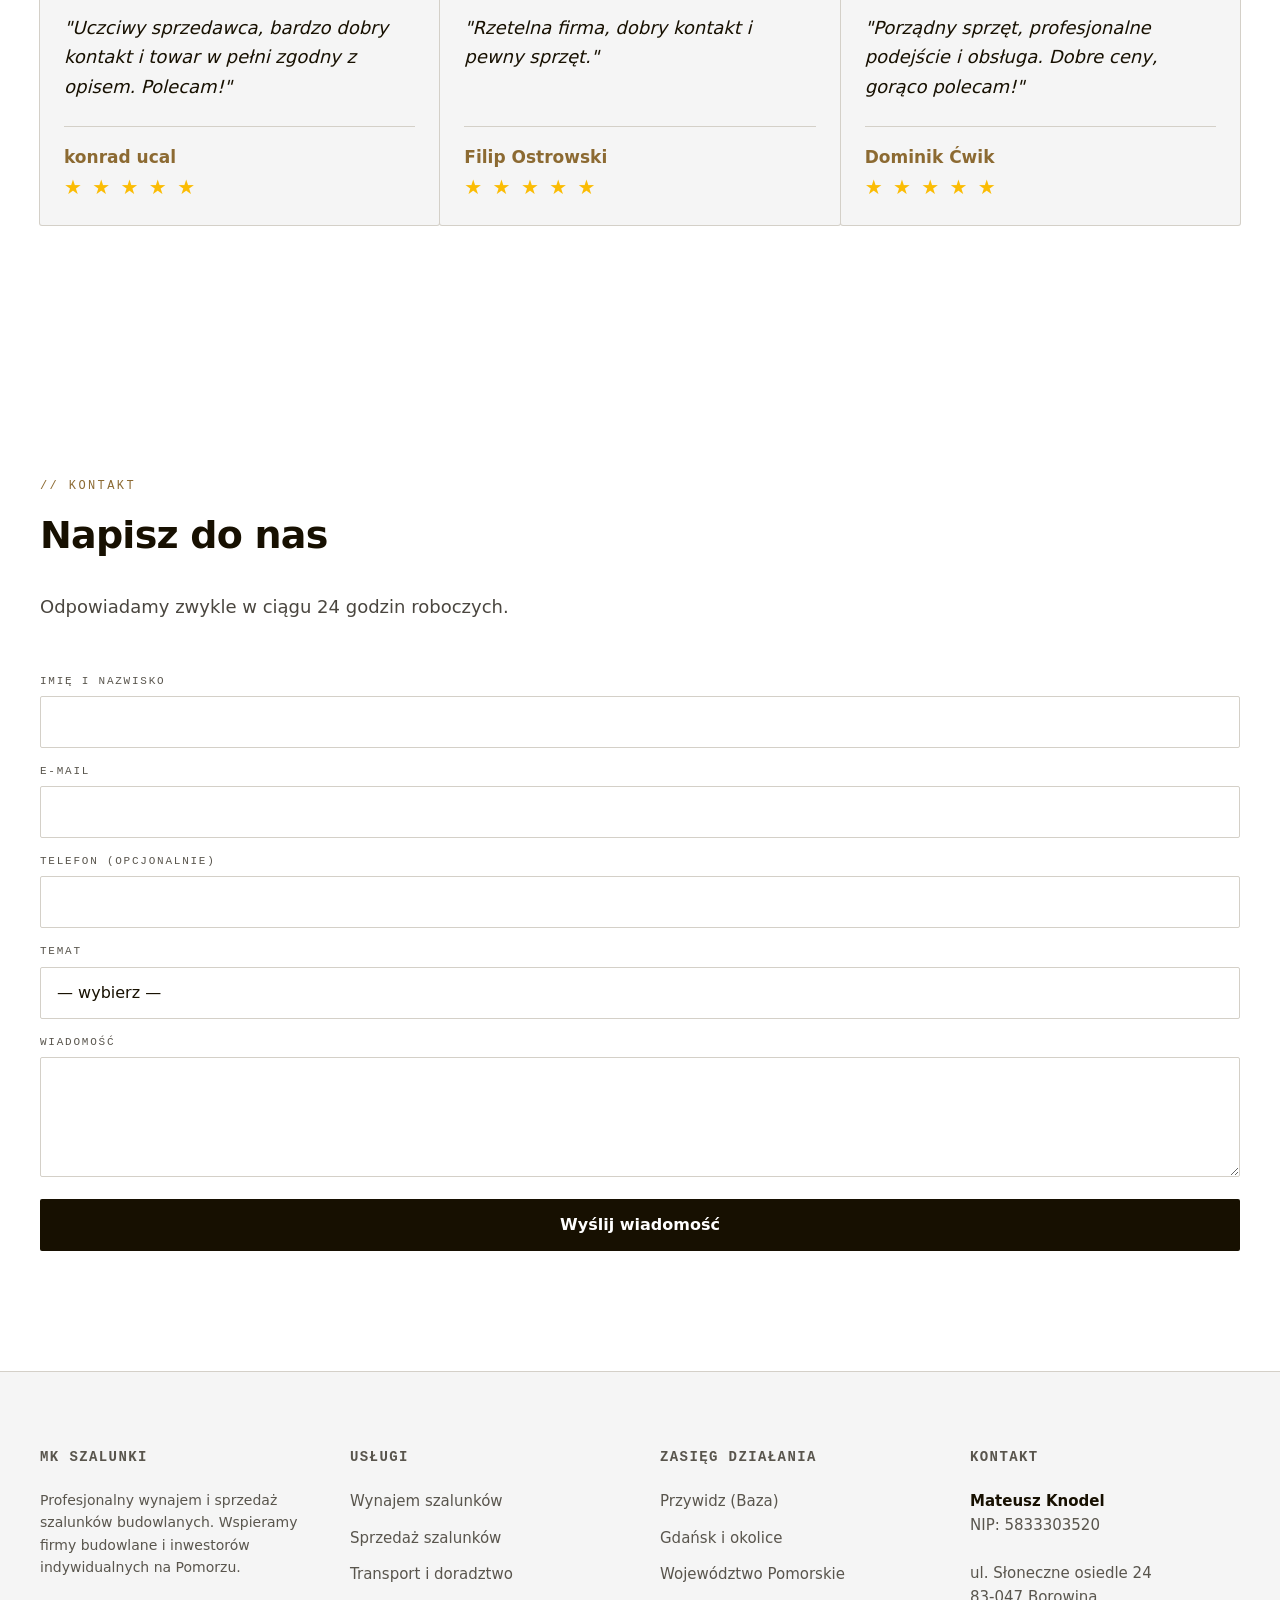
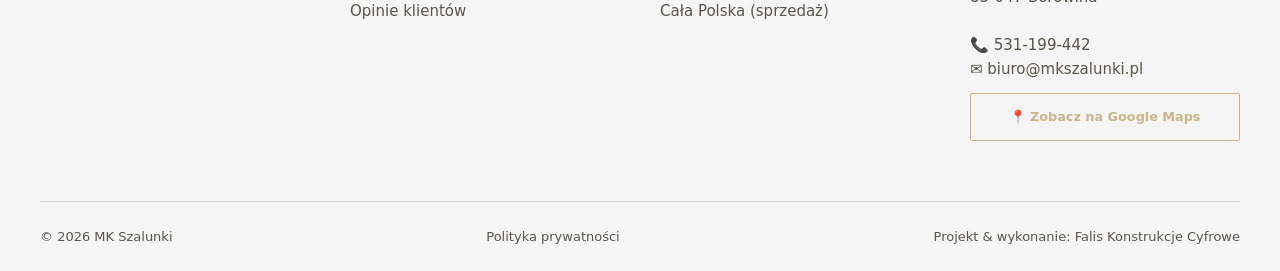
==== commit d155cf33: "Zmiana struktury fl-card offer w index.html na link, dodanie fl-card__link i link::after w css" ====
--- a/index.html
+++ b/index.html
@@ -171,7 +171,11 @@
             <!-- Karta 1 -->
             <article class="fl-card fl-reveal">
               <div class="fl-card__num">01</div>
-              <h3 class="fl-h3">Szalunki Ścienne</h3>
+              <h3 class="fl-h3">
+                <a href="szalunek-scienny-typu-tekko.html" class="fl-card__link"
+                  >Szalunki Ścienne</a
+                >
+              </h3>
               <img
                 src="media/1-1.webp"
                 alt="Płyta szalunkowa 3-warstwowa"
--- a/style.css
+++ b/style.css
@@ -272,6 +272,18 @@
   border-radius: var(--fl-radius);
   transition: all 0.22s var(--fl-ease);
   color: var(--fl-txt);
+}
+
+.fl-card__link {
+  color: inherit;
+  text-decoration: none;
+}
+
+.fl-card__link::after {
+  content: "";
+  position: absolute;
+  inset: 0;
+  z-index: 1;
 }
 
 .fl-card:hover {
